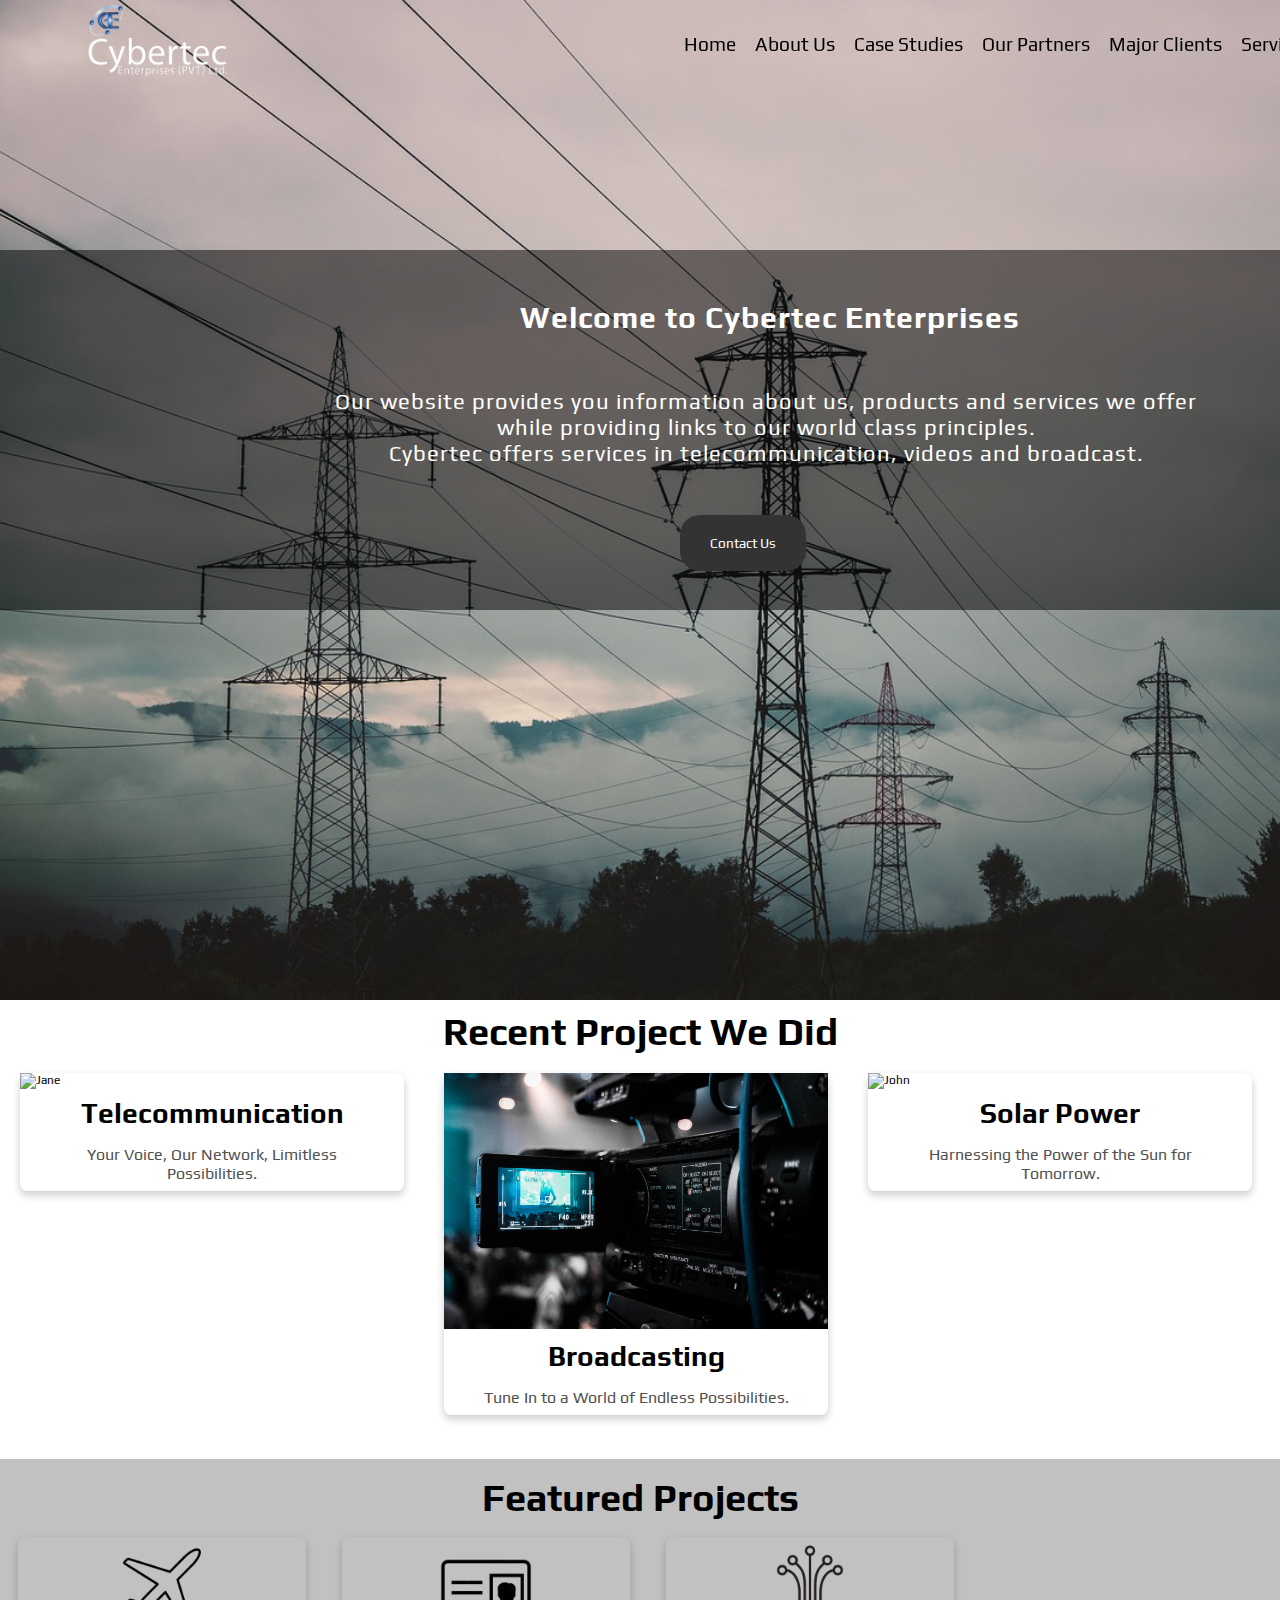
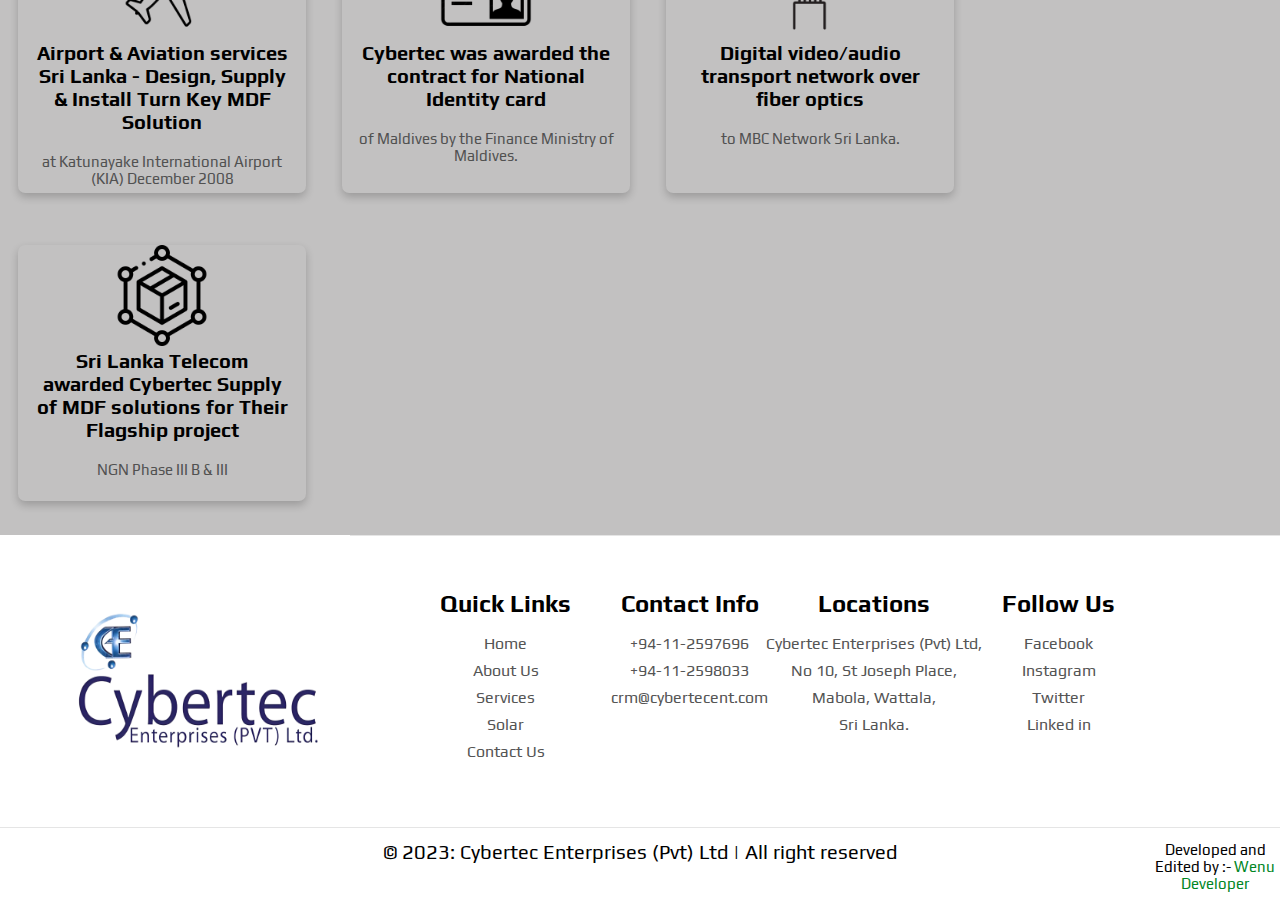
==== index.html @ 7815bd7c "repo add" ====
<!DOCTYPE html>
<html lang="en">
<head>
    <meta charset="UTF-8">
    <meta name="viewport" content="width=device-width, initial-scale=1.0">
    <title>Cybertec Enterprises</title>
    <link rel="stylesheet" href="https://cdnjs.cloudflare.com/ajax/libs/font-awesome/4.7.0/css/font-awesome.min.css">
    <link rel="stylesheet" href="style.css">
    <link href='https://unpkg.com/boxicons@2.1.4/css/boxicons.min.css' rel='stylesheet'>
    <link rel="preconnect" href="https://fonts.googleapis.com">
    <link rel="preconnect" href="https://fonts.gstatic.com" crossorigin>
    <link href="https://fonts.googleapis.com/css2?family=Play&family=Poppins&display=swap" rel="stylesheet">
</head>
<body>
    <section>
        <header id="navbar">
            <div class="logo">
                <img src="logo.png" alt="logo">
                <nav>
                    <ul>
                        <li>
                            <a href="index.html">Home</a> 
                            <a href="about.html">About Us</a>
                            <a href="caseStudies.html">Case Studies</a>
                            <a href="#">Our Partners</a>
                            <a href="majorClients.html">Major Clients</a>
                            <a href="services.html">Services</a>
                            <a href="solar.html">Solar</a>
                            <a href="contactus.html">Contact Us</a>
                        </li>
                    </ul>
                </nav>
            </div>
            <div class="menu-icon">
                <i class='bx bx-menu' id="menu-icon"></i>
            </div>
        </header>
    </section>

    <section>
        <div class="slideshow-container">
            <div class="slideshow-images">
                <img src="img1.jpg" alt="Image 1">
                <img src="img2.jpg" alt="Image 2">
                <img src="img3.jpg" alt="Image 3">
            </div>
            
            <div class="slideshow-text">
                <h1>Welcome to Cybertec Enterprises</h1>
                <p>Our website provides you information about us, products and services we offer
                    <br> while providing links to our world class principles.<br>
                    Cybertec offers services in telecommunication, videos and broadcast.<br></p>
                <a href="contactus.html" class="btn">Contact Us</a>
            </div>
        </div>
    </section>

    <!--------------------- Services --------------------->

    <section><br>
        <div class="content2">
            <div class="row">
                <center><h1>Recent Project We Did</h1></center>
                <div class="column">
                    <div class="card">
                        <img src="images/telcom.jpg" alt="Jane" style="width: 100%" />
                        <div class="container">
                            <h2>Telecommunication</h2>
                            <p class="title">Your Voice, Our Network, Limitless Possibilities.</p>
                        </div>
                    </div>
                </div>

                <div class="column">
                    <div class="card">
                        <img src="images/broadcast.jpg" alt="Mike" style="width: 100%" />
                        <div class="container">
                            <h2>Broadcasting</h2>
                            <p class="title">Tune In to a World of Endless Possibilities.</p>
                        </div>
                    </div>
                </div>

                <div class="column">
                    <div class="card">
                        <img src="images/solar.jpg" alt="John" style="width: 100%" />
                        <div class="container">
                            <h2>Solar Power</h2>
                            <p class="title">Harnessing the Power of the Sun for Tomorrow.</p>
                        </div>
                    </div>
                </div>
            </div>
        </div>
    </section>

    <!--------------------- Projects ---------------------->

    <section>
        <div class="content3">
            <div class="row">
                <center><h1>Featured Projects</h1></center>
                <div class="column2">
                    <div class="card2">
                        <center><img src="images/aviation.png" alt="aviation" style="width: 35%" /></center>
                        <div class="container">
                            <h2>Airport & Aviation services Sri Lanka - Design, Supply & Install Turn Key MDF Solution</h2>
                            <p class="title">at Katunayake International Airport (KIA) December 2008</p>
                        </div>
                    </div>
                </div>

                <div class="column2">
                    <div class="card2">
                        <center><img src="images/id.png" alt="id" style="width: 35%" /></center>
                        <div class="container">
                            <h2>Cybertec was awarded the contract for National Identity card </h2>
                            <p class="title">of Maldives by the Finance Ministry of Maldives.</p>
                        </div>
                    </div>
                </div>

                <div class="column2">
                    <div class="card2">
                        <center><img src="images/fiber.png" alt="fiber" style="width: 35%" /></center>
                        <div class="container">
                            <h2>Digital video/audio transport network over fiber optics </h2>
                            <p class="title">to MBC Network Sri Lanka.</p>
                        </div>
                    </div>
                </div>

                <div class="column2">
                    <div class="card2">
                        <center><img src="images/supply.png" alt="supply" style="width: 35%" /></center>
                        <div class="container">
                            <h2>Sri Lanka Telecom awarded Cybertec Supply of MDF solutions for Their Flagship project </h2>
                            <p class="title">NGN Phase III B & III</p>
                        </div>
                    </div>
                </div>
            </div>
        </div>
    </section>

    <!-------------------------- footer ------------------------------>

    <section>
        <div class="content4">
            <img src="logo1.png" alt="logo"> 
            <div class="box">
                <h3>Quick Links</h3><br>
                <a href="index.html">Home</a>
                <a href="#">About Us</a>
                <a href="services.html">Services</a>
                <a href="solar.html">Solar</a>
                <a href="contactus.html">Contact Us</a>
            </div>
    
            <div class="box">
                <h3>Contact Info</h3><br>
                <a href="#">+94-11-2597696</a>
                <a href="#">+94-11-2598033</a>
                <a href="#">crm@cybertecent.com</a>
            </div>

            <div class="box">
                <h3>Locations</h3><br>
                <a href="#">Cybertec Enterprises (Pvt) Ltd,</a>
                <a href="#">No 10, St Joseph Place,</a>
                <a href="#">Mabola, Wattala,</a>
                <a href="#">Sri Lanka.</a>
            </div>
    
            <div class="box">
                <h3>Follow Us</h3><br>
                <a href="#">Facebook</a>
                <a href="#">Instagram</a>
                <a href="#">Twitter</a>
                <a href="#">Linked in</a>
            </div>
        </div>
        <div class="credit">© 2023: Cybertec Enterprises (Pvt) Ltd | All right reserved 
            <p>Developed and Edited by :- <a href="https://bento.me/kisara">Wenu Developer</a></p>
        </div>
    </section>

    <script>
        document.addEventListener("DOMContentLoaded", function () {
            var navbar = document.getElementById("navbar");
            var sticky = navbar.offsetTop;

            function adjustStickyClass() {
                if (window.pageYOffset > sticky) {
                    navbar.classList.add("sticky");
                    navbar.style.width = "100%"; // Adjust the width as needed
                    navbar.style.height = "150px"; // Adjust the height as needed
                    setNavbarTextColor("#ffffff"); // Set text color to white
                } else {
                    navbar.classList.remove("sticky");
                    navbar.style.width = "auto"; // Reset the width
                    navbar.style.height = "auto"; // Reset the height
                    setNavbarTextColor("#000000"); // Set text color back to the original color
                }
            }

            function setNavbarTextColor(color) {
                var navLinks = navbar.querySelectorAll('a');
                for (var i = 0; i < navLinks.length; i++) {
                    navLinks[i].style.color = color;
                }
            }

            window.onscroll = function () {
                adjustStickyClass();
            };

            // Initial adjustment in case the page loads at a scrolled position
            adjustStickyClass();
        });
    </script>

<script src="script.js"></script>
</body>
</html>
---- style.css ----
* {
    font-family: 'Play', sans-serif;
    padding: 0;
    margin: 0;
    text-decoration: none;
    outline: none;
    border: none;
    text-transform: inherit;
    transition: all 0.2s linear;
    scroll-behavior: smooth;
}

html {
    font-size: 50%;
    overflow-x: hidden;
    scroll-padding-top: 5.5rem;
    scroll-behavior: smooth;
}

header {
    position: fixed;
    top: 0;
    left: 0;
    right: 0;
    padding: 1rem 1rem;
    display: flex;
    align-items: center;
    justify-content: space-between;
    z-index: 1000;
    background-color: transparent;
    transition: background-color 0.3s ease;
}

header.sticky {
    background-color: #000;
    /* background: linear-gradient(to right, #6e6c6c, #000) !important; */
    position: fixed;
    top: -50px;
    width: 100%;
    height: 150px;
}

header.sticky a {
    color: #fff; /* Set text color to white for the sticky state */
}

header .menu-icon {
    font-size: 22px;
    cursor: pointer;
    z-index: 1000;
    display: flex;
    margin-left: 1350px;
    margin-top: 30px;
}

header .menu-icon .bx {
    color: #000000;
    padding: 0px 10px 0px 10px;
    display: none;
}

header .menu-icon .bx:hover {
    color: #ffffff;
}

.logo {
    margin-top: 30px;
    position: fixed;
}

.logo img{
    height: 80px;
    width: 160px;
    margin-left: 70px;
}

nav ul{
    position: relative;
    left: 80%;
}

nav ul li {
    margin-top: -70px;
    display: flex;
    align-items: center;
    justify-content: center;
    padding: 2rem 0.5rem;
    list-style: none;
}

nav ul li a {
    margin-right: 3px;
    text-decoration: none;
    font-size: 2.4rem;
    border-radius: 2.4rem;
    padding: .5rem 1rem;
    color: #000000;
}

nav a.active,
nav a:hover {
    color: #ffffff;
    background-color: transparent;
    /* text-decoration: underline; */
}

section:nth-child(even) {
    background: #c2c1c1;
}

.slideshow-text{
    display: flex;
    flex-direction: row;
}

section .slideshow-text h1{
    margin-left: 340px;
    position: absolute;
    top: 50px;
    letter-spacing: 1px;
    font-size: 30px;
    color: #ffffff;
}

section .slideshow-text p{
    text-align: center;
    padding: 0px 25px;
    margin-left: 130px;
    letter-spacing: 1px;
    position: absolute;
    top: 138px;  
    font-size: 22px;
    color: #ffffff;
}

section .slideshow-text .btn {
    position: absolute;
    font-size: 1.7rem;
    margin-top: 85px;
    margin-left: 500px;
    color: #fff;
    background: rgb(51, 51, 51);
    border-radius: 20px;
    cursor: pointer;
    padding: 20px 30px;
    z-index: 999;
}

.slideshow-text .btn:hover {
    color: #3c3c3c;
    background: #eee;
    letter-spacing: .1rem;
}

/* ------------img slideshow-------------- */

.slideshow-container {
    position: sticky;
    width: 100%;
    max-width: 1500px; /* Adjust the width as needed */
    margin: 0;
    background-size: cover !important;
    background-position: center center !important;
    background-clip: border-box !important;
    background-repeat: no-repeat !important;
}

.slideshow-images {
    display: flex;
    width: 150%;
}

.slideshow-images img {
    width: 120%;
    height: 1000px;
    opacity: 0; /* Initial opacity for images */
    position: absolute;
    transition: opacity 1s; /* Add a smooth transition effect */
}

.slideshow-text {
    position: absolute;
    top: 250px;
    width: 100%;
    padding: 180px; /* Adjust padding as needed */
    color: white; /* Text color */
    background: rgba(0, 0, 0, 0.5); /* Background color with opacity */
    text-align: center; /* Center the text */
}

/* --------------------services----------------- */

.content2 {
    margin-top: 1000px;
    font-size: 1.5rem;
}

*,
*:before,
*:after {
    box-sizing: inherit;
}

.column {
    justify-content: center;
    float: left;
    width: 30%;
    margin-bottom: 16px;
    padding: 20px;
}

.content2 .row h1 {
    font-size: 38px;
}

.content2 .column .container h2 {
    font-size: 28px;
    padding: 1rem 0.5rem;
}

.content2 .column .container p {
    font-size: 16px;
    padding: 1rem 1rem;
}

@media screen and (max-width: 650px) {
    .column {
        width: 100%;
        display: block;
    }
}

.card {
    border-radius: 0.9rem;
    box-shadow: 0 4px 8px 0 rgba(0, 0, 0, 0.2);
}

.container {
    padding: 0 16px;
    text-align: center;
}

.container::after,
.row::after {
    content: "";
    clear: both;
    display: table;
}

.title {
    color: rgb(81, 81, 81);
}

.btn_services {
    border-radius: 1rem;
    border: none;
    outline: 0;
    display: inline-block;
    padding: 10px;
    color: white;
    background-color: #000;
    text-align: center;
    cursor: pointer;
    width: 95%;
}

.btn_services:hover {
    background-color: #555;
}

/* -------------------projects-------------------- */

.content3 {
    padding-top: 2rem;
    margin-top: 1rem;
    font-size: 1.5rem;
}

.content3 .row h1 {
    font-size: 38px;
}

.content3 .row h2 {
    font-size: 20px;
}

.content3 .row p {
    font-size: 15px;
    margin-top: 20px;
}

.column2 {
    justify-content: center;
    float: left;
    width: 22.5%;
    margin-bottom: 16px;
    padding: 18px;
}

@media screen and (max-width: 650px) {
    .column2 {
        width: 100%;
        display: block;
    }
}
.card2 {
    border-radius: 0.9rem;
    height: 32rem;
    box-shadow: 0 4px 8px 0 rgba(0, 0, 0, 0.2);
}

/* ------------------footer-------------------- */

section .content4 {
    border-top: .1rem solid rgba(0,0,0,.1);
    display: grid;
    grid-template-columns: repeat(auto-fit, minmax(20rem, 1fr));
    gap: 1.5rem;
    margin-left: 350px;
    padding: 0px 10px;
}

section .content4 img {
    height: 150px;
    width: 275px;
    margin-top: 70px;
    margin-left: -300px;
}

section .content4 .box {
    margin-left: -250px;
    display: block;
    padding: 50px 70px;
}

section .content4 .box h3 {
    text-align: center;
    justify-content: center;
    padding: .5rem 0;
    font-size: 3rem;
    color: #000;
}

section .content4 .box a {
    text-align: center;
    justify-content: center;
    display: block;
    padding: .5rem 0;
    font-size: 2rem;
    color: #555;
}

section .content4 .box a:hover {
    color: rgb(0, 35, 233);
}

section .credit {
    text-align: center;
    border-top: .1rem solid rgba(0,0,0,.1);
    font-size: 2.5rem;
    color: #000;
    padding-top: 1.5rem;
    padding-bottom: 1.5rem;
    margin-top: 1.5rem;
}

section .credit p {
    font-size: 15px;
    margin-left: 1150px;
    margin-top: -22px;
}

section .credit a {
    color: #008624;
}
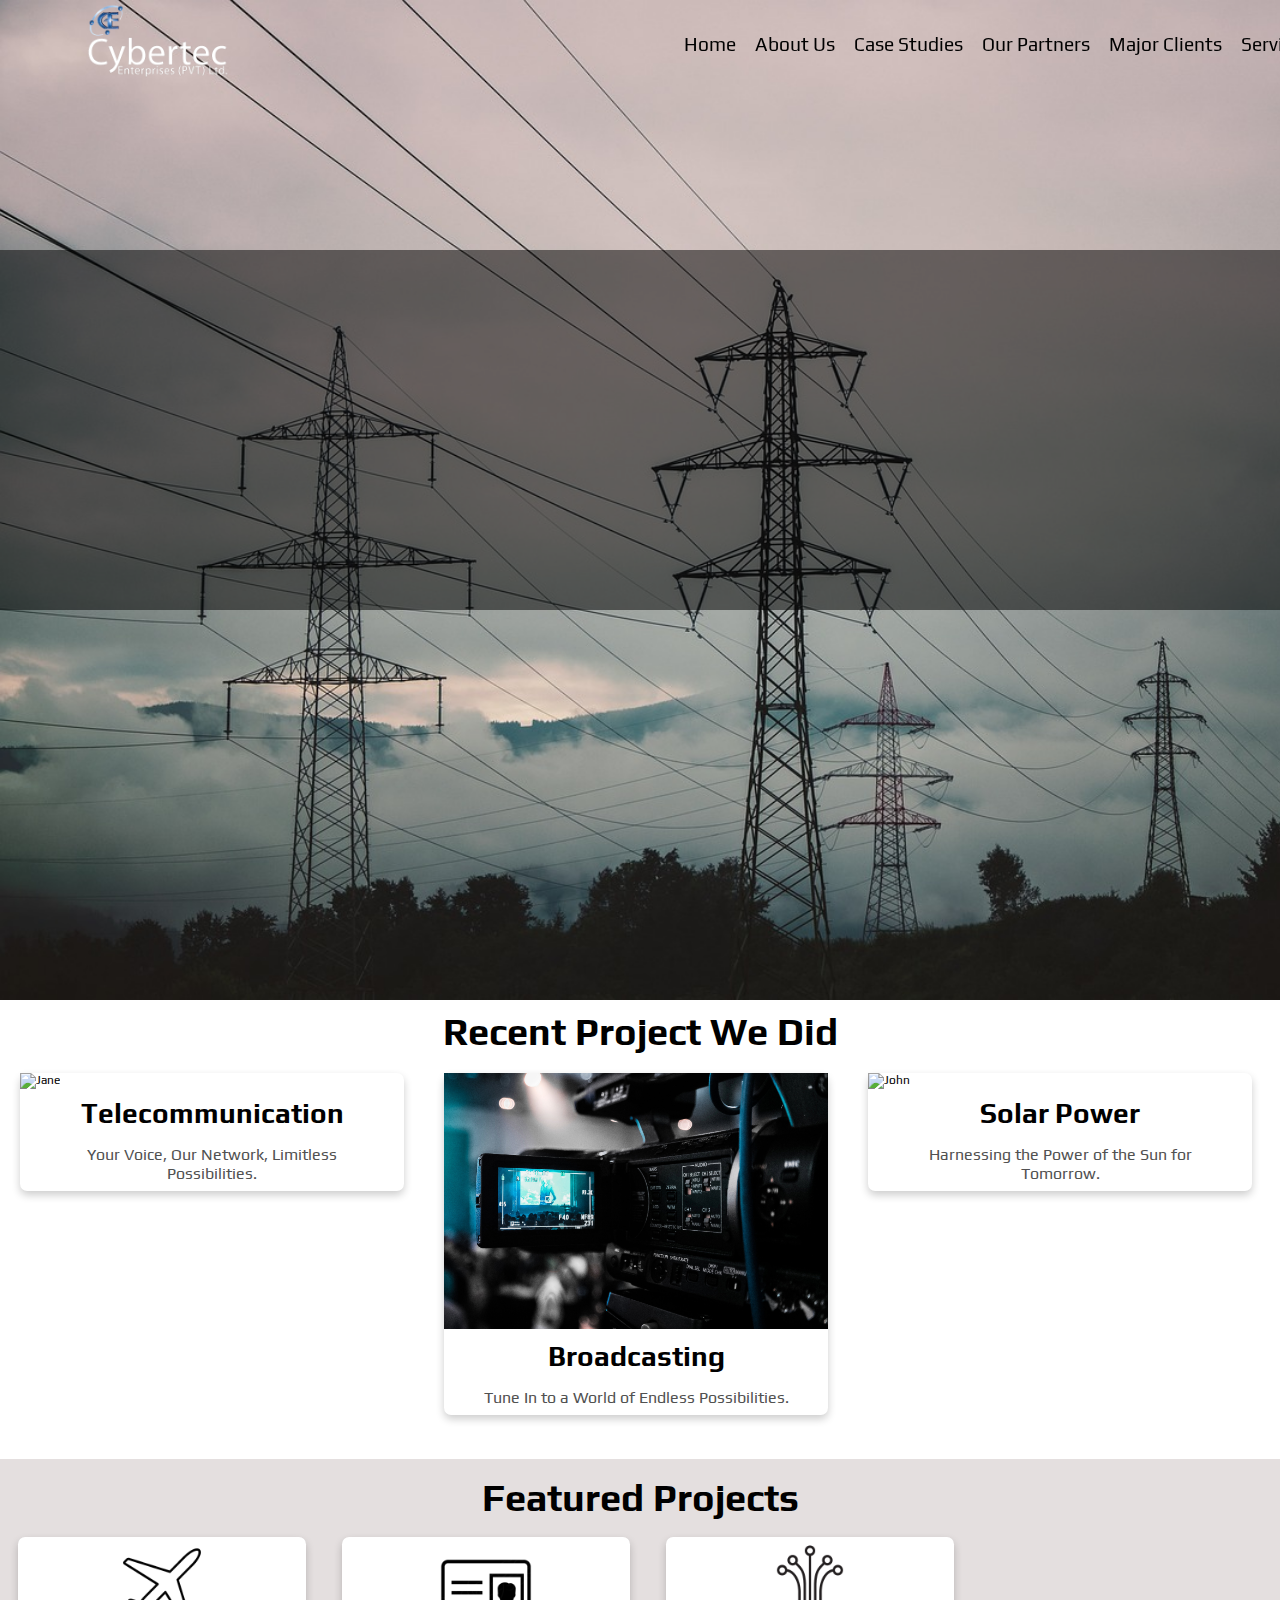
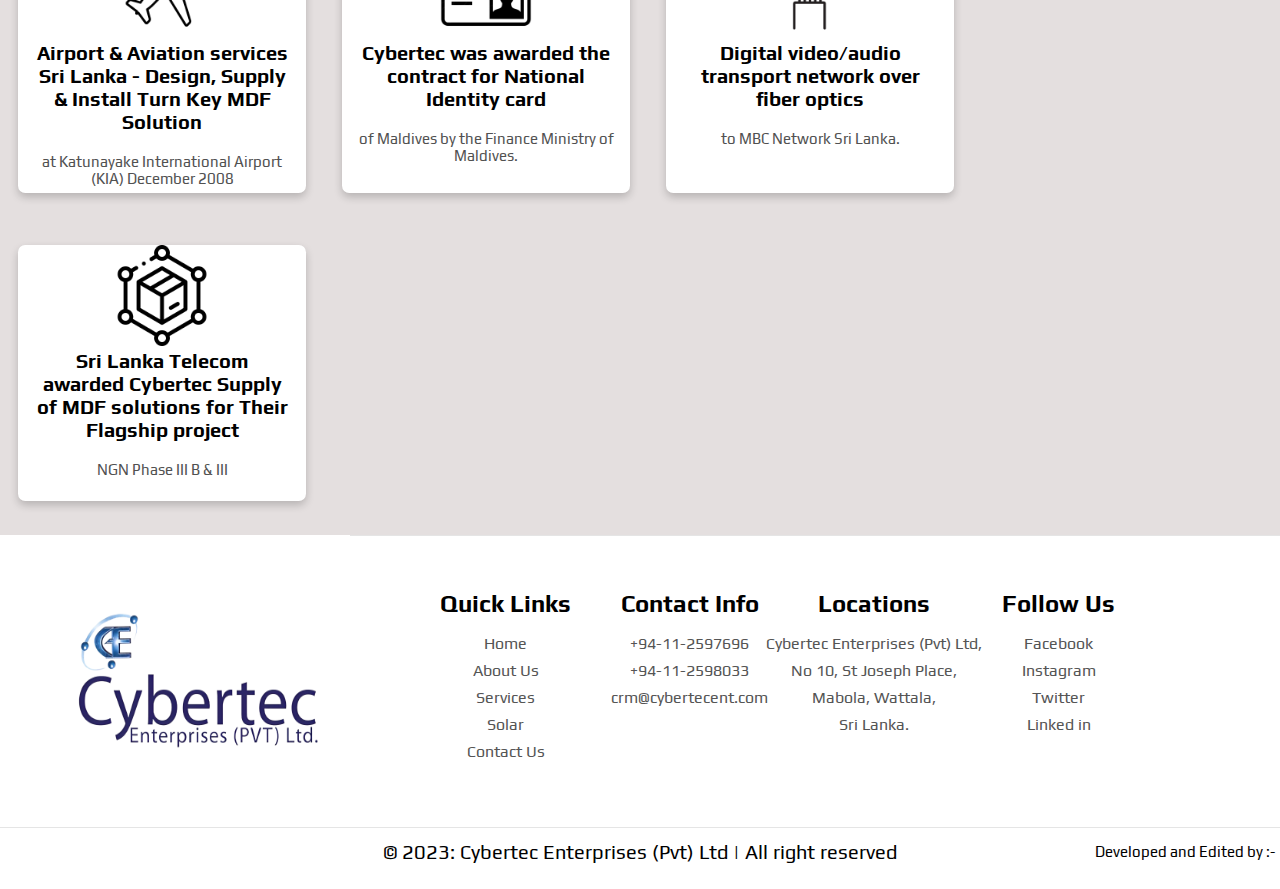
==== commit a635622e: "updated website" ====
--- a/index.html
+++ b/index.html
@@ -1,225 +1,225 @@
-<!DOCTYPE html>
-<html lang="en">
-<head>
-    <meta charset="UTF-8">
-    <meta name="viewport" content="width=device-width, initial-scale=1.0">
-    <title>Cybertec Enterprises</title>
-    <link rel="stylesheet" href="https://cdnjs.cloudflare.com/ajax/libs/font-awesome/4.7.0/css/font-awesome.min.css">
-    <link rel="stylesheet" href="style.css">
-    <link href='https://unpkg.com/boxicons@2.1.4/css/boxicons.min.css' rel='stylesheet'>
-    <link rel="preconnect" href="https://fonts.googleapis.com">
-    <link rel="preconnect" href="https://fonts.gstatic.com" crossorigin>
-    <link href="https://fonts.googleapis.com/css2?family=Play&family=Poppins&display=swap" rel="stylesheet">
-</head>
-<body>
-    <section>
-        <header id="navbar">
-            <div class="logo">
-                <img src="logo.png" alt="logo">
-                <nav>
-                    <ul>
-                        <li>
-                            <a href="index.html">Home</a> 
-                            <a href="about.html">About Us</a>
-                            <a href="caseStudies.html">Case Studies</a>
-                            <a href="#">Our Partners</a>
-                            <a href="majorClients.html">Major Clients</a>
-                            <a href="services.html">Services</a>
-                            <a href="solar.html">Solar</a>
-                            <a href="contactus.html">Contact Us</a>
-                        </li>
-                    </ul>
-                </nav>
-            </div>
-            <div class="menu-icon">
-                <i class='bx bx-menu' id="menu-icon"></i>
-            </div>
-        </header>
-    </section>
-
-    <section>
-        <div class="slideshow-container">
-            <div class="slideshow-images">
-                <img src="img1.jpg" alt="Image 1">
-                <img src="img2.jpg" alt="Image 2">
-                <img src="img3.jpg" alt="Image 3">
-            </div>
-            
-            <div class="slideshow-text">
-                <h1>Welcome to Cybertec Enterprises</h1>
-                <p>Our website provides you information about us, products and services we offer
-                    <br> while providing links to our world class principles.<br>
-                    Cybertec offers services in telecommunication, videos and broadcast.<br></p>
-                <a href="contactus.html" class="btn">Contact Us</a>
-            </div>
-        </div>
-    </section>
-
-    <!--------------------- Services --------------------->
-
-    <section><br>
-        <div class="content2">
-            <div class="row">
-                <center><h1>Recent Project We Did</h1></center>
-                <div class="column">
-                    <div class="card">
-                        <img src="images/telcom.jpg" alt="Jane" style="width: 100%" />
-                        <div class="container">
-                            <h2>Telecommunication</h2>
-                            <p class="title">Your Voice, Our Network, Limitless Possibilities.</p>
-                        </div>
-                    </div>
-                </div>
-
-                <div class="column">
-                    <div class="card">
-                        <img src="images/broadcast.jpg" alt="Mike" style="width: 100%" />
-                        <div class="container">
-                            <h2>Broadcasting</h2>
-                            <p class="title">Tune In to a World of Endless Possibilities.</p>
-                        </div>
-                    </div>
-                </div>
-
-                <div class="column">
-                    <div class="card">
-                        <img src="images/solar.jpg" alt="John" style="width: 100%" />
-                        <div class="container">
-                            <h2>Solar Power</h2>
-                            <p class="title">Harnessing the Power of the Sun for Tomorrow.</p>
-                        </div>
-                    </div>
-                </div>
-            </div>
-        </div>
-    </section>
-
-    <!--------------------- Projects ---------------------->
-
-    <section>
-        <div class="content3">
-            <div class="row">
-                <center><h1>Featured Projects</h1></center>
-                <div class="column2">
-                    <div class="card2">
-                        <center><img src="images/aviation.png" alt="aviation" style="width: 35%" /></center>
-                        <div class="container">
-                            <h2>Airport & Aviation services Sri Lanka - Design, Supply & Install Turn Key MDF Solution</h2>
-                            <p class="title">at Katunayake International Airport (KIA) December 2008</p>
-                        </div>
-                    </div>
-                </div>
-
-                <div class="column2">
-                    <div class="card2">
-                        <center><img src="images/id.png" alt="id" style="width: 35%" /></center>
-                        <div class="container">
-                            <h2>Cybertec was awarded the contract for National Identity card </h2>
-                            <p class="title">of Maldives by the Finance Ministry of Maldives.</p>
-                        </div>
-                    </div>
-                </div>
-
-                <div class="column2">
-                    <div class="card2">
-                        <center><img src="images/fiber.png" alt="fiber" style="width: 35%" /></center>
-                        <div class="container">
-                            <h2>Digital video/audio transport network over fiber optics </h2>
-                            <p class="title">to MBC Network Sri Lanka.</p>
-                        </div>
-                    </div>
-                </div>
-
-                <div class="column2">
-                    <div class="card2">
-                        <center><img src="images/supply.png" alt="supply" style="width: 35%" /></center>
-                        <div class="container">
-                            <h2>Sri Lanka Telecom awarded Cybertec Supply of MDF solutions for Their Flagship project </h2>
-                            <p class="title">NGN Phase III B & III</p>
-                        </div>
-                    </div>
-                </div>
-            </div>
-        </div>
-    </section>
-
-    <!-------------------------- footer ------------------------------>
-
-    <section>
-        <div class="content4">
-            <img src="logo1.png" alt="logo"> 
-            <div class="box">
-                <h3>Quick Links</h3><br>
-                <a href="index.html">Home</a>
-                <a href="#">About Us</a>
-                <a href="services.html">Services</a>
-                <a href="solar.html">Solar</a>
-                <a href="contactus.html">Contact Us</a>
-            </div>
-    
-            <div class="box">
-                <h3>Contact Info</h3><br>
-                <a href="#">+94-11-2597696</a>
-                <a href="#">+94-11-2598033</a>
-                <a href="#">crm@cybertecent.com</a>
-            </div>
-
-            <div class="box">
-                <h3>Locations</h3><br>
-                <a href="#">Cybertec Enterprises (Pvt) Ltd,</a>
-                <a href="#">No 10, St Joseph Place,</a>
-                <a href="#">Mabola, Wattala,</a>
-                <a href="#">Sri Lanka.</a>
-            </div>
-    
-            <div class="box">
-                <h3>Follow Us</h3><br>
-                <a href="#">Facebook</a>
-                <a href="#">Instagram</a>
-                <a href="#">Twitter</a>
-                <a href="#">Linked in</a>
-            </div>
-        </div>
-        <div class="credit">© 2023: Cybertec Enterprises (Pvt) Ltd | All right reserved 
-            <p>Developed and Edited by :- <a href="https://bento.me/kisara">Wenu Developer</a></p>
-        </div>
-    </section>
-
-    <script>
-        document.addEventListener("DOMContentLoaded", function () {
-            var navbar = document.getElementById("navbar");
-            var sticky = navbar.offsetTop;
-
-            function adjustStickyClass() {
-                if (window.pageYOffset > sticky) {
-                    navbar.classList.add("sticky");
-                    navbar.style.width = "100%"; // Adjust the width as needed
-                    navbar.style.height = "150px"; // Adjust the height as needed
-                    setNavbarTextColor("#ffffff"); // Set text color to white
-                } else {
-                    navbar.classList.remove("sticky");
-                    navbar.style.width = "auto"; // Reset the width
-                    navbar.style.height = "auto"; // Reset the height
-                    setNavbarTextColor("#000000"); // Set text color back to the original color
-                }
-            }
-
-            function setNavbarTextColor(color) {
-                var navLinks = navbar.querySelectorAll('a');
-                for (var i = 0; i < navLinks.length; i++) {
-                    navLinks[i].style.color = color;
-                }
-            }
-
-            window.onscroll = function () {
-                adjustStickyClass();
-            };
-
-            // Initial adjustment in case the page loads at a scrolled position
-            adjustStickyClass();
-        });
-    </script>
-
-<script src="script.js"></script>
-</body>
+<!DOCTYPE html>
+<html lang="en">
+<head>
+    <meta charset="UTF-8">
+    <meta name="viewport" content="width=device-width, initial-scale=1.0">
+    <title>Cybertec Enterprises</title>
+    <link rel="stylesheet" href="https://cdnjs.cloudflare.com/ajax/libs/font-awesome/4.7.0/css/font-awesome.min.css">
+    <link rel="stylesheet" href="style.css">
+    <link href='https://unpkg.com/boxicons@2.1.4/css/boxicons.min.css' rel='stylesheet'>
+    <link rel="preconnect" href="https://fonts.googleapis.com">
+    <link rel="preconnect" href="https://fonts.gstatic.com" crossorigin>
+    <link href="https://fonts.googleapis.com/css2?family=Play&family=Poppins&display=swap" rel="stylesheet">
+</head>
+<body>
+    <section>
+        <header id="navbar">
+            <div class="logo">
+                <img src="logo.png" alt="logo">
+                <nav>
+                    <ul>
+                        <li>
+                            <a href="index.html">Home</a> 
+                            <a href="about.html">About Us</a>
+                            <a href="caseStudies.html">Case Studies</a>
+                            <a href="partners.html">Our Partners</a>
+                            <a href="majorClients.html">Major Clients</a>
+                            <a href="services.html">Services</a>
+                            <a href="solar.html">Solar</a>
+                            <a href="contactus.html">Contact Us</a>
+                        </li>
+                    </ul>
+                </nav>
+            </div>
+            <div class="menu-icon">
+                <i class='bx bx-menu' id="menu-icon"></i>
+            </div>
+        </header>
+    </section>
+
+    <section>
+        <div class="slideshow-container">
+            <div class="slideshow-images">
+                <img src="img1.jpg" alt="Image 1">
+                <img src="img2.jpg" alt="Image 2">
+                <img src="img3.jpg" alt="Image 3">
+            </div>
+            
+            <div class="slideshow-text">
+                <h1>Welcome to Cybertec Enterprises</h1>
+                <p>Our website provides you information about us, products and services we offer
+                    <br> while providing links to our world class principles.<br>
+                    Cybertec offers services in telecommunication, videos and broadcast.<br></p>
+                <a href="contactus.html" class="btn">Contact Us</a>
+            </div>
+        </div>
+    </section>
+
+    <!--------------------- Services --------------------->
+
+    <section><br>
+        <div class="content2">
+            <div class="row">
+                <center><h1>Recent Project We Did</h1></center>
+                <div class="column">
+                    <div class="card">
+                        <img src="images/telcom.jpg" alt="Jane" style="width: 100%" />
+                        <div class="container">
+                            <h2>Telecommunication</h2>
+                            <p class="title">Your Voice, Our Network, Limitless Possibilities.</p>
+                        </div>
+                    </div>
+                </div>
+
+                <div class="column">
+                    <div class="card">
+                        <img src="images/broadcast.jpg" alt="Mike" style="width: 100%" />
+                        <div class="container">
+                            <h2>Broadcasting</h2>
+                            <p class="title">Tune In to a World of Endless Possibilities.</p>
+                        </div>
+                    </div>
+                </div>
+
+                <div class="column">
+                    <div class="card">
+                        <img src="images/solar.jpg" alt="John" style="width: 100%" />
+                        <div class="container">
+                            <h2>Solar Power</h2>
+                            <p class="title">Harnessing the Power of the Sun for Tomorrow.</p>
+                        </div>
+                    </div>
+                </div>
+            </div>
+        </div>
+    </section>
+
+    <!--------------------- Projects ---------------------->
+
+    <section>
+        <div class="content3">
+            <div class="row">
+                <center><h1>Featured Projects</h1></center>
+                <div class="column2">
+                    <div class="card2">
+                        <center><img src="images/aviation.png" alt="aviation" style="width: 35%" /></center>
+                        <div class="container">
+                            <h2>Airport & Aviation services Sri Lanka - Design, Supply & Install Turn Key MDF Solution</h2>
+                            <p class="title">at Katunayake International Airport (KIA) December 2008</p>
+                        </div>
+                    </div>
+                </div>
+
+                <div class="column2">
+                    <div class="card2">
+                        <center><img src="images/id.png" alt="id" style="width: 35%" /></center>
+                        <div class="container">
+                            <h2>Cybertec was awarded the contract for National Identity card </h2>
+                            <p class="title">of Maldives by the Finance Ministry of Maldives.</p>
+                        </div>
+                    </div>
+                </div>
+
+                <div class="column2">
+                    <div class="card2">
+                        <center><img src="images/fiber.png" alt="fiber" style="width: 35%" /></center>
+                        <div class="container">
+                            <h2>Digital video/audio transport network over fiber optics </h2>
+                            <p class="title">to MBC Network Sri Lanka.</p>
+                        </div>
+                    </div>
+                </div>
+
+                <div class="column2">
+                    <div class="card2">
+                        <center><img src="images/supply.png" alt="supply" style="width: 35%" /></center>
+                        <div class="container">
+                            <h2>Sri Lanka Telecom awarded Cybertec Supply of MDF solutions for Their Flagship project </h2>
+                            <p class="title">NGN Phase III B & III</p>
+                        </div>
+                    </div>
+                </div>
+            </div>
+        </div>
+    </section>
+
+    <!-------------------------- footer ------------------------------>
+
+    <section>
+        <div class="content4">
+            <img src="logo1.png" alt="logo"> 
+            <div class="box">
+                <h3>Quick Links</h3><br>
+                <a href="index.html">Home</a>
+                <a href="#">About Us</a>
+                <a href="services.html">Services</a>
+                <a href="solar.html">Solar</a>
+                <a href="contactus.html">Contact Us</a>
+            </div>
+    
+            <div class="box">
+                <h3>Contact Info</h3><br>
+                <a href="#">+94-11-2597696</a>
+                <a href="#">+94-11-2598033</a>
+                <a href="#">crm@cybertecent.com</a>
+            </div>
+
+            <div class="box">
+                <h3>Locations</h3><br>
+                <a href="#">Cybertec Enterprises (Pvt) Ltd,</a>
+                <a href="#">No 10, St Joseph Place,</a>
+                <a href="#">Mabola, Wattala,</a>
+                <a href="#">Sri Lanka.</a>
+            </div>
+    
+            <div class="box">
+                <h3>Follow Us</h3><br>
+                <a href="#">Facebook</a>
+                <a href="#">Instagram</a>
+                <a href="#">Twitter</a>
+                <a href="#">Linked in</a>
+            </div>
+        </div>
+        <div class="credit">© 2023: Cybertec Enterprises (Pvt) Ltd | All right reserved
+            <p>Developed and Edited by :- <a href="https://api.whatsapp.com/message/ND63BU4PRWSDD1?autoload=1&app_absent=0"><img src="lingo.png" alt="lingo"></a></p>
+        </div>
+    </section>
+
+    <script>
+        document.addEventListener("DOMContentLoaded", function () {
+            var navbar = document.getElementById("navbar");
+            var sticky = navbar.offsetTop;
+
+            function adjustStickyClass() {
+                if (window.pageYOffset > sticky) {
+                    navbar.classList.add("sticky");
+                    navbar.style.width = "100%"; // Adjust the width as needed
+                    navbar.style.height = "150px"; // Adjust the height as needed
+                    setNavbarTextColor("#ffffff"); // Set text color to white
+                } else {
+                    navbar.classList.remove("sticky");
+                    navbar.style.width = "auto"; // Reset the width
+                    navbar.style.height = "auto"; // Reset the height
+                    setNavbarTextColor("#000000"); // Set text color back to the original color
+                }
+            }
+
+            function setNavbarTextColor(color) {
+                var navLinks = navbar.querySelectorAll('a');
+                for (var i = 0; i < navLinks.length; i++) {
+                    navLinks[i].style.color = color;
+                }
+            }
+
+            window.onscroll = function () {
+                adjustStickyClass();
+            };
+
+            // Initial adjustment in case the page loads at a scrolled position
+            adjustStickyClass();
+        });
+    </script>
+
+<script src="script.js"></script>
+</body>
 </html>--- a/style.css
+++ b/style.css
@@ -1,375 +1,409 @@
-* {
-    font-family: 'Play', sans-serif;
-    padding: 0;
-    margin: 0;
-    text-decoration: none;
-    outline: none;
-    border: none;
-    text-transform: inherit;
-    transition: all 0.2s linear;
-    scroll-behavior: smooth;
-}
-
-html {
-    font-size: 50%;
-    overflow-x: hidden;
-    scroll-padding-top: 5.5rem;
-    scroll-behavior: smooth;
-}
-
-header {
-    position: fixed;
-    top: 0;
-    left: 0;
-    right: 0;
-    padding: 1rem 1rem;
-    display: flex;
-    align-items: center;
-    justify-content: space-between;
-    z-index: 1000;
-    background-color: transparent;
-    transition: background-color 0.3s ease;
-}
-
-header.sticky {
-    background-color: #000;
-    /* background: linear-gradient(to right, #6e6c6c, #000) !important; */
-    position: fixed;
-    top: -50px;
-    width: 100%;
-    height: 150px;
-}
-
-header.sticky a {
-    color: #fff; /* Set text color to white for the sticky state */
-}
-
-header .menu-icon {
-    font-size: 22px;
-    cursor: pointer;
-    z-index: 1000;
-    display: flex;
-    margin-left: 1350px;
-    margin-top: 30px;
-}
-
-header .menu-icon .bx {
-    color: #000000;
-    padding: 0px 10px 0px 10px;
-    display: none;
-}
-
-header .menu-icon .bx:hover {
-    color: #ffffff;
-}
-
-.logo {
-    margin-top: 30px;
-    position: fixed;
-}
-
-.logo img{
-    height: 80px;
-    width: 160px;
-    margin-left: 70px;
-}
-
-nav ul{
-    position: relative;
-    left: 80%;
-}
-
-nav ul li {
-    margin-top: -70px;
-    display: flex;
-    align-items: center;
-    justify-content: center;
-    padding: 2rem 0.5rem;
-    list-style: none;
-}
-
-nav ul li a {
-    margin-right: 3px;
-    text-decoration: none;
-    font-size: 2.4rem;
-    border-radius: 2.4rem;
-    padding: .5rem 1rem;
-    color: #000000;
-}
-
-nav a.active,
-nav a:hover {
-    color: #ffffff;
-    background-color: transparent;
-    /* text-decoration: underline; */
-}
-
-section:nth-child(even) {
-    background: #c2c1c1;
-}
-
-.slideshow-text{
-    display: flex;
-    flex-direction: row;
-}
-
-section .slideshow-text h1{
-    margin-left: 340px;
-    position: absolute;
-    top: 50px;
-    letter-spacing: 1px;
-    font-size: 30px;
-    color: #ffffff;
-}
-
-section .slideshow-text p{
-    text-align: center;
-    padding: 0px 25px;
-    margin-left: 130px;
-    letter-spacing: 1px;
-    position: absolute;
-    top: 138px;  
-    font-size: 22px;
-    color: #ffffff;
-}
-
-section .slideshow-text .btn {
-    position: absolute;
-    font-size: 1.7rem;
-    margin-top: 85px;
-    margin-left: 500px;
-    color: #fff;
-    background: rgb(51, 51, 51);
-    border-radius: 20px;
-    cursor: pointer;
-    padding: 20px 30px;
-    z-index: 999;
-}
-
-.slideshow-text .btn:hover {
-    color: #3c3c3c;
-    background: #eee;
-    letter-spacing: .1rem;
-}
-
-/* ------------img slideshow-------------- */
-
-.slideshow-container {
-    position: sticky;
-    width: 100%;
-    max-width: 1500px; /* Adjust the width as needed */
-    margin: 0;
-    background-size: cover !important;
-    background-position: center center !important;
-    background-clip: border-box !important;
-    background-repeat: no-repeat !important;
-}
-
-.slideshow-images {
-    display: flex;
-    width: 150%;
-}
-
-.slideshow-images img {
-    width: 120%;
-    height: 1000px;
-    opacity: 0; /* Initial opacity for images */
-    position: absolute;
-    transition: opacity 1s; /* Add a smooth transition effect */
-}
-
-.slideshow-text {
-    position: absolute;
-    top: 250px;
-    width: 100%;
-    padding: 180px; /* Adjust padding as needed */
-    color: white; /* Text color */
-    background: rgba(0, 0, 0, 0.5); /* Background color with opacity */
-    text-align: center; /* Center the text */
-}
-
-/* --------------------services----------------- */
-
-.content2 {
-    margin-top: 1000px;
-    font-size: 1.5rem;
-}
-
-*,
-*:before,
-*:after {
-    box-sizing: inherit;
-}
-
-.column {
-    justify-content: center;
-    float: left;
-    width: 30%;
-    margin-bottom: 16px;
-    padding: 20px;
-}
-
-.content2 .row h1 {
-    font-size: 38px;
-}
-
-.content2 .column .container h2 {
-    font-size: 28px;
-    padding: 1rem 0.5rem;
-}
-
-.content2 .column .container p {
-    font-size: 16px;
-    padding: 1rem 1rem;
-}
-
-@media screen and (max-width: 650px) {
-    .column {
-        width: 100%;
-        display: block;
-    }
-}
-
-.card {
-    border-radius: 0.9rem;
-    box-shadow: 0 4px 8px 0 rgba(0, 0, 0, 0.2);
-}
-
-.container {
-    padding: 0 16px;
-    text-align: center;
-}
-
-.container::after,
-.row::after {
-    content: "";
-    clear: both;
-    display: table;
-}
-
-.title {
-    color: rgb(81, 81, 81);
-}
-
-.btn_services {
-    border-radius: 1rem;
-    border: none;
-    outline: 0;
-    display: inline-block;
-    padding: 10px;
-    color: white;
-    background-color: #000;
-    text-align: center;
-    cursor: pointer;
-    width: 95%;
-}
-
-.btn_services:hover {
-    background-color: #555;
-}
-
-/* -------------------projects-------------------- */
-
-.content3 {
-    padding-top: 2rem;
-    margin-top: 1rem;
-    font-size: 1.5rem;
-}
-
-.content3 .row h1 {
-    font-size: 38px;
-}
-
-.content3 .row h2 {
-    font-size: 20px;
-}
-
-.content3 .row p {
-    font-size: 15px;
-    margin-top: 20px;
-}
-
-.column2 {
-    justify-content: center;
-    float: left;
-    width: 22.5%;
-    margin-bottom: 16px;
-    padding: 18px;
-}
-
-@media screen and (max-width: 650px) {
-    .column2 {
-        width: 100%;
-        display: block;
-    }
-}
-.card2 {
-    border-radius: 0.9rem;
-    height: 32rem;
-    box-shadow: 0 4px 8px 0 rgba(0, 0, 0, 0.2);
-}
-
-/* ------------------footer-------------------- */
-
-section .content4 {
-    border-top: .1rem solid rgba(0,0,0,.1);
-    display: grid;
-    grid-template-columns: repeat(auto-fit, minmax(20rem, 1fr));
-    gap: 1.5rem;
-    margin-left: 350px;
-    padding: 0px 10px;
-}
-
-section .content4 img {
-    height: 150px;
-    width: 275px;
-    margin-top: 70px;
-    margin-left: -300px;
-}
-
-section .content4 .box {
-    margin-left: -250px;
-    display: block;
-    padding: 50px 70px;
-}
-
-section .content4 .box h3 {
-    text-align: center;
-    justify-content: center;
-    padding: .5rem 0;
-    font-size: 3rem;
-    color: #000;
-}
-
-section .content4 .box a {
-    text-align: center;
-    justify-content: center;
-    display: block;
-    padding: .5rem 0;
-    font-size: 2rem;
-    color: #555;
-}
-
-section .content4 .box a:hover {
-    color: rgb(0, 35, 233);
-}
-
-section .credit {
-    text-align: center;
-    border-top: .1rem solid rgba(0,0,0,.1);
-    font-size: 2.5rem;
-    color: #000;
-    padding-top: 1.5rem;
-    padding-bottom: 1.5rem;
-    margin-top: 1.5rem;
-}
-
-section .credit p {
-    font-size: 15px;
-    margin-left: 1150px;
-    margin-top: -22px;
-}
-
-section .credit a {
-    color: #008624;
+* {
+    font-family: 'Play', sans-serif;
+    padding: 0;
+    margin: 0;
+    text-decoration: none;
+    outline: none;
+    border: none;
+    text-transform: inherit;
+    transition: all 0.2s linear;
+    scroll-behavior: smooth;
+}
+
+html {
+    font-size: 50%;
+    overflow-x: hidden;
+    scroll-padding-top: 5.5rem;
+    scroll-behavior: smooth;
+}
+
+header {
+    position: fixed;
+    top: 0;
+    left: 0;
+    right: 0;
+    padding: 1rem 1rem;
+    display: flex;
+    align-items: center;
+    justify-content: space-between;
+    z-index: 1000;
+    background-color: transparent;
+    transition: background-color 0.3s ease;
+}
+
+header.sticky {
+    background-color: #000;
+    position: fixed;
+    top: -50px;
+    width: 100%;
+    height: 150px;
+}
+
+header.sticky a {
+    color: #fff;
+    /* Set text color to white for the sticky state */
+}
+
+header .menu-icon {
+    font-size: 22px;
+    cursor: pointer;
+    z-index: 1000;
+    display: flex;
+    margin-left: 1350px;
+    margin-top: 30px;
+}
+
+header .menu-icon .bx {
+    color: #000000;
+    padding: 0px 10px 0px 10px;
+    display: none;
+}
+
+header .menu-icon .bx:hover {
+    color: #ffffff;
+}
+
+.logo {
+    margin-top: 30px;
+    position: fixed;
+}
+
+.logo img {
+    height: 80px;
+    width: 160px;
+    margin-left: 70px;
+}
+
+nav ul {
+    position: relative;
+    left: 80%;
+}
+
+nav ul li {
+    margin-top: -70px;
+    display: flex;
+    align-items: center;
+    justify-content: center;
+    padding: 2rem 0.5rem;
+    list-style: none;
+}
+
+nav ul li a {
+    margin-right: 3px;
+    text-decoration: none;
+    font-size: 2.4rem;
+    border-radius: 2.4rem;
+    padding: .5rem 1rem;
+    color: #000000;
+}
+
+nav a.active,
+nav a:hover {
+    color: #ffffff;
+    background-color: transparent;
+}
+
+section:nth-child(even) {
+    background: #e4dfdf;
+}
+
+.slideshow-text {
+    display: flex;
+    flex-direction: row;
+}
+
+section .slideshow-text h1 {
+    margin-left: 340px;
+    position: absolute;
+    top: 50px;
+    letter-spacing: 1px;
+    font-size: 30px;
+    color: #ffffff;
+    opacity: 0;
+    animation: right 1s ease forwards;
+}
+
+section .slideshow-text p {
+    text-align: center;
+    padding: 0px 25px;
+    margin-left: 130px;
+    letter-spacing: 1px;
+    position: absolute;
+    top: 138px;
+    font-size: 22px;
+    color: #ffffff;
+    opacity: 0;
+    animation: right 1s ease forwards;
+}
+
+section .slideshow-text .btn {
+    position: absolute;
+    font-size: 1.7rem;
+    margin-top: 85px;
+    margin-left: 500px;
+    color: #fff;
+    background: rgb(51, 51, 51);
+    border-radius: 20px;
+    cursor: pointer;
+    padding: 20px 30px;
+    z-index: 999;
+    opacity: 0;
+    animation: right 1s ease forwards;
+}
+
+.slideshow-text .btn:hover {
+    color: #3c3c3c;
+    background: #eee;
+    letter-spacing: .1rem;
+}
+
+/* ------------img slideshow-------------- */
+
+.slideshow-container {
+    position: sticky;
+    width: 100%;
+    max-width: 1500px;
+    /* Adjust the width as needed */
+    margin: 0;
+    background-size: cover !important;
+    background-position: center center !important;
+    background-clip: border-box !important;
+    background-repeat: no-repeat !important;
+}
+
+.slideshow-images {
+    display: flex;
+    width: 150%;
+}
+
+.slideshow-images img {
+    width: 120%;
+    height: 1000px;
+    opacity: 0;
+    /* Initial opacity for images */
+    position: absolute;
+    transition: opacity 1s;
+    /* Add a smooth transition effect */
+}
+
+.slideshow-text {
+    position: absolute;
+    top: 250px;
+    width: 100%;
+    padding: 180px;
+    /* Adjust padding as needed */
+    color: white;
+    /* Text color */
+    background: rgba(0, 0, 0, 0.5);
+    /* Background color with opacity */
+    text-align: center;
+    /* Center the text */
+}
+
+/* --------------------services----------------- */
+
+.content2 {
+    margin-top: 1000px;
+    font-size: 1.5rem;
+}
+
+*,
+*:before,
+*:after {
+    box-sizing: inherit;
+}
+
+.column {
+    justify-content: center;
+    float: left;
+    width: 30%;
+    margin-bottom: 16px;
+    padding: 20px;
+}
+
+.content2 .row h1 {
+    font-size: 38px;
+}
+
+.content2 .column .container h2 {
+    font-size: 28px;
+    padding: 1rem 0.5rem;
+}
+
+.content2 .column .container p {
+    font-size: 16px;
+    padding: 1rem 1rem;
+}
+
+@media screen and (max-width: 650px) {
+    .column {
+        width: 100%;
+        display: block;
+    }
+}
+
+.card {
+    border-radius: 0.9rem;
+    box-shadow: 0 4px 8px 0 rgba(0, 0, 0, 0.2);
+}
+
+.container {
+    padding: 0 16px;
+    text-align: center;
+}
+
+.container::after,
+.row::after {
+    content: "";
+    clear: both;
+    display: table;
+}
+
+.title {
+    color: rgb(81, 81, 81);
+}
+
+.btn_services {
+    border-radius: 1rem;
+    border: none;
+    outline: 0;
+    display: inline-block;
+    padding: 10px;
+    color: white;
+    background-color: #000;
+    text-align: center;
+    cursor: pointer;
+    width: 95%;
+}
+
+.btn_services:hover {
+    background-color: #555;
+}
+
+/* -------------------projects-------------------- */
+
+.content3 {
+    padding-top: 2rem;
+    margin-top: 1rem;
+    font-size: 1.5rem;
+}
+
+.content3 .row h1 {
+    font-size: 38px;
+}
+
+.content3 .row h2 {
+    font-size: 20px;
+}
+
+.content3 .row p {
+    font-size: 15px;
+    margin-top: 20px;
+}
+
+.column2 {
+    justify-content: center;
+    float: left;
+    width: 22.5%;
+    margin-bottom: 16px;
+    padding: 18px;
+}
+
+@media screen and (max-width: 650px) {
+    .column2 {
+        width: 100%;
+        display: block;
+    }
+}
+
+.card2 {
+    border-radius: 0.9rem;
+    height: 32rem;
+    box-shadow: 0 4px 8px 0 rgba(0, 0, 0, 0.2);
+    background-color: white;
+}
+
+/* ------------------footer-------------------- */
+
+section .content4 {
+    border-top: .1rem solid rgba(0, 0, 0, .1);
+    display: grid;
+    grid-template-columns: repeat(auto-fit, minmax(20rem, 1fr));
+    gap: 1.5rem;
+    margin-left: 350px;
+    padding: 0px 10px;
+}
+
+section .content4 img {
+    height: 150px;
+    width: 275px;
+    margin-top: 70px;
+    margin-left: -300px;
+}
+
+section .content4 .box {
+    margin-left: -250px;
+    display: block;
+    padding: 50px 70px;
+}
+
+section .content4 .box h3 {
+    text-align: center;
+    justify-content: center;
+    padding: .5rem 0;
+    font-size: 3rem;
+    color: #000;
+}
+
+section .content4 .box a {
+    text-align: center;
+    justify-content: center;
+    display: block;
+    padding: .5rem 0;
+    font-size: 2rem;
+    color: #555;
+}
+
+section .content4 .box a:hover {
+    color: rgb(0, 35, 233);
+}
+
+section .credit {
+    text-align: center;
+    border-top: .1rem solid rgba(0, 0, 0, .1);
+    font-size: 2.5rem;
+    color: #000;
+    padding-top: 1.5rem;
+    padding-bottom: 1.5rem;
+    margin-top: 1.5rem;
+}
+
+section .credit img {
+    margin-left: 300px;
+    margin-top: -100px;
+    width: 100px;
+}
+
+section .credit p {
+    font-size: 15px;
+    margin-left: 1090px;
+    margin-top: -20px;
+}
+
+section .credit a {
+    color: #008624;
+}
+
+/* ---------------animation---------------- */
+
+@keyframes right {
+    0% {
+        transform: translateX(-100px);
+        opacity: 0;
+    }
+
+    100% {
+        transform: translateX(0px);
+        opacity: 1;
+    }
 }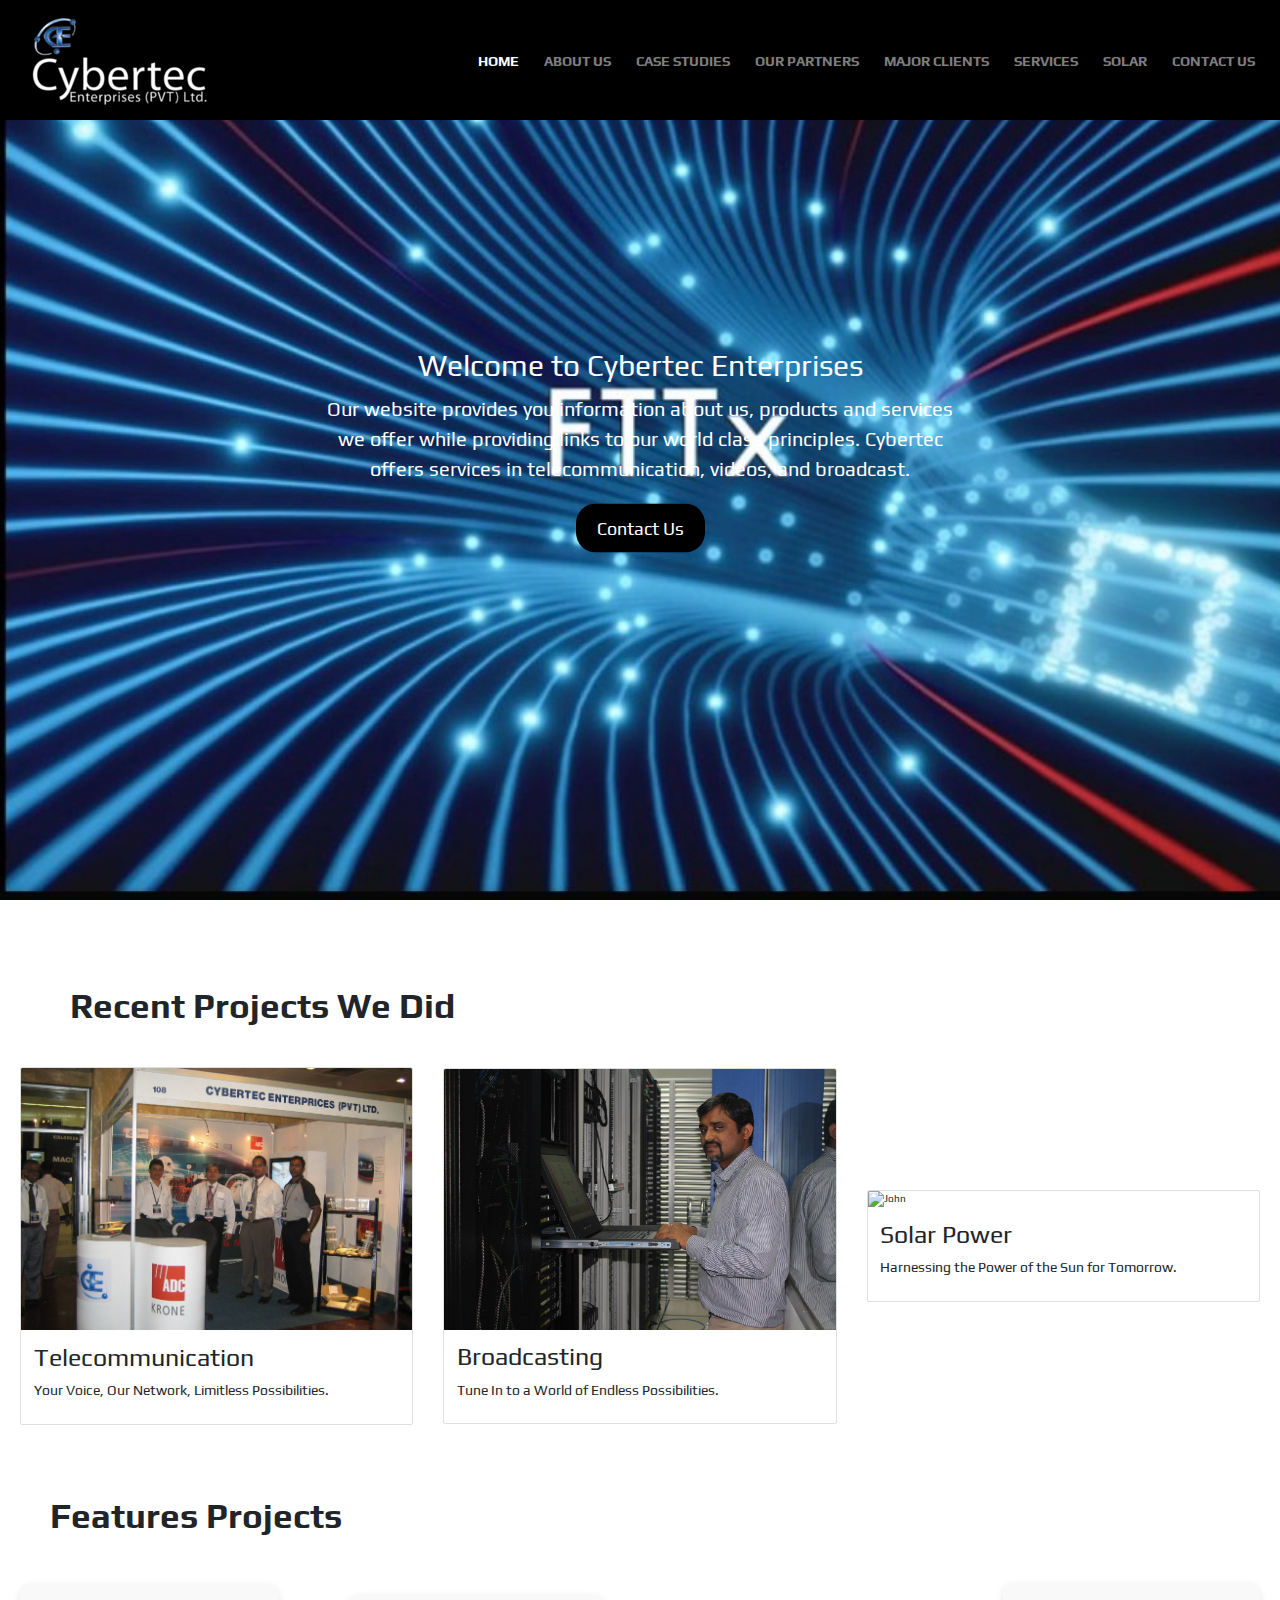
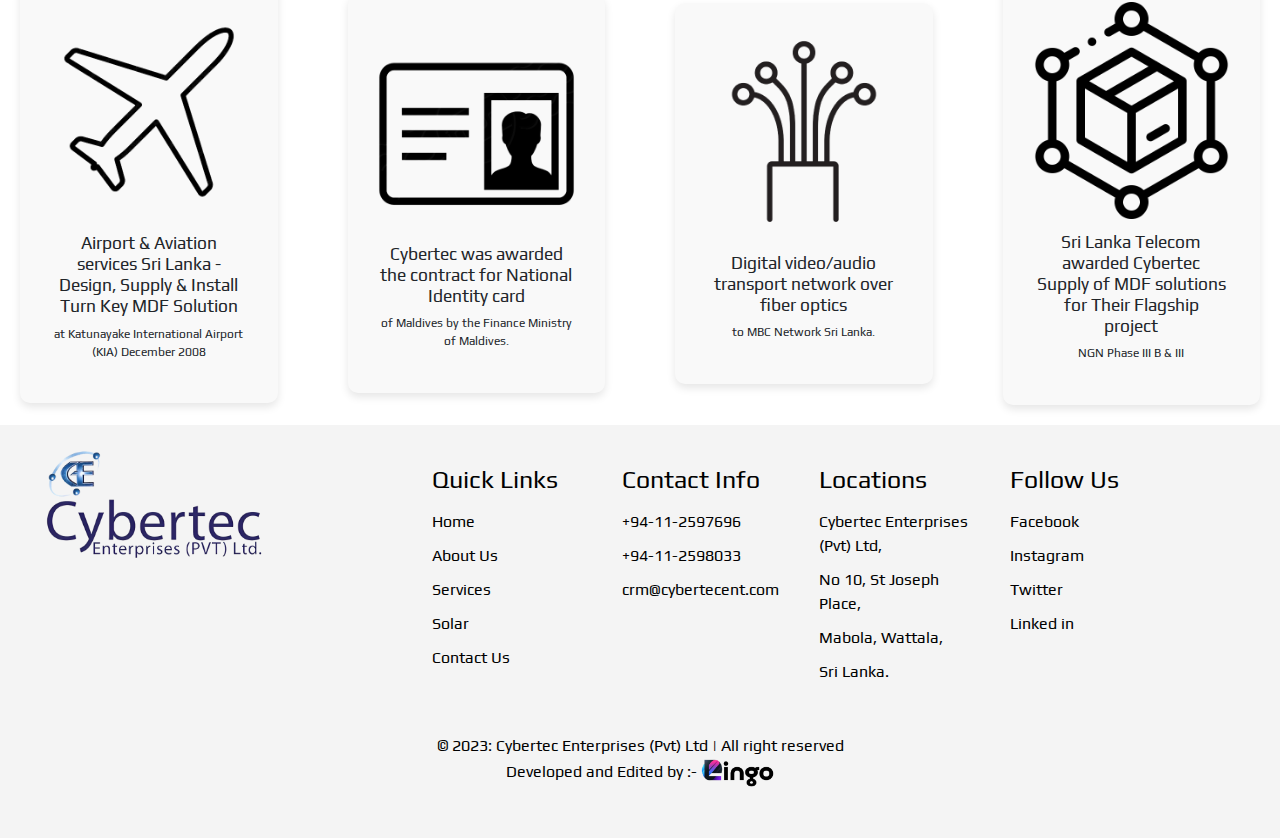
==== commit b1bc01f6: "Final Website" ====
--- a/index.html
+++ b/index.html
@@ -1,225 +1,229 @@
 <!DOCTYPE html>
 <html lang="en">
-<head>
-    <meta charset="UTF-8">
-    <meta name="viewport" content="width=device-width, initial-scale=1.0">
-    <title>Cybertec Enterprises</title>
-    <link rel="stylesheet" href="https://cdnjs.cloudflare.com/ajax/libs/font-awesome/4.7.0/css/font-awesome.min.css">
-    <link rel="stylesheet" href="style.css">
-    <link href='https://unpkg.com/boxicons@2.1.4/css/boxicons.min.css' rel='stylesheet'>
-    <link rel="preconnect" href="https://fonts.googleapis.com">
-    <link rel="preconnect" href="https://fonts.gstatic.com" crossorigin>
-    <link href="https://fonts.googleapis.com/css2?family=Play&family=Poppins&display=swap" rel="stylesheet">
-</head>
-<body>
-    <section>
-        <header id="navbar">
-            <div class="logo">
-                <img src="logo.png" alt="logo">
-                <nav>
-                    <ul>
-                        <li>
-                            <a href="index.html">Home</a> 
-                            <a href="about.html">About Us</a>
-                            <a href="caseStudies.html">Case Studies</a>
-                            <a href="partners.html">Our Partners</a>
-                            <a href="majorClients.html">Major Clients</a>
+    <head>
+        <meta charset="UTF-8">
+        <meta name="viewport" content="width=device-width, initial-scale=1.0">
+        <title>Cybertec Enterprises</title>
+        <link rel="stylesheet" href="https://cdnjs.cloudflare.com/ajax/libs/font-awesome/4.7.0/css/font-awesome.min.css">
+        <link rel="stylesheet" href="style.css">
+        <link href='https://unpkg.com/boxicons@2.1.4/css/boxicons.min.css' rel='stylesheet'>
+        <link rel="preconnect" href="https://fonts.googleapis.com">
+        <link rel="preconnect" href="https://fonts.gstatic.com" crossorigin>
+        <link href="https://fonts.googleapis.com/css2?family=Play&family=Poppins&display=swap" rel="stylesheet">
+        <!-- Bootstrap CSS -->
+        <link rel="stylesheet" href="https://maxcdn.bootstrapcdn.com/bootstrap/4.5.2/css/bootstrap.min.css">
+    </head>
+
+    <body>
+        <section>
+            <header id="navbar">
+                <nav class="navbar navbar-expand-lg navbar-dark bg-transparent">
+                    <a class="navbar-brand" href="#">
+                        <img src="logo2.png" alt="logo" class="logo">
+                    </a>
+                    <button class="navbar-toggler" type="button" data-toggle="collapse" data-target="#navbarSupportedContent" aria-controls="navbarSupportedContent" aria-expanded="false" aria-label="Toggle navigation">
+                        <span class="navbar-toggler-icon"></span>
+                    </button>
+
+                    <div class="collapse navbar-collapse" id="navbarSupportedContent">
+                        <ul class="navbar-nav ml-auto">
+                            <li class="nav-item active">
+                                <a class="nav-link" href="index.html">Home</a>
+                            </li>
+                            <li class="nav-item">
+                                <a class="nav-link" href="about.html">About Us</a>
+                            </li>
+                            <li class="nav-item">
+                                <a class="nav-link" href="caseStudies.html">Case Studies</a>
+                            </li>
+                            <li class="nav-item">
+                                <a class="nav-link" href="partners.html">Our Partners</a>
+                            </li>
+                            <li class="nav-item">
+                                <a class="nav-link" href="majorClients.html">Major Clients</a>
+                            </li>
+                            <li class="nav-item">
+                                <a class="nav-link" href="services.html">Services</a>
+                            </li>
+                            <li class="nav-item">
+                                <a class="nav-link" href="solar.html">Solar</a>
+                            </li>
+                            <li class="nav-item">
+                                <a class="nav-link" href="contactus.html">Contact Us</a>
+                            </li>
+                        </ul>
+                    </div>
+                </nav>
+            </header>
+        </section>
+
+        <section>
+            <div class="slideshow-container">
+                <div class="slideshow-images">
+                    <img src="img1.jpg" alt="Image 1">
+                    <img src="img2.jpg" alt="Image 2">
+                    <img src="img3.jpg" alt="Image 3">
+                </div>
+                
+                <div class="slideshow-text">
+                    <h1>Welcome to Cybertec Enterprises</h1>
+                    <p>Our website provides you information about us, products and services we offer while providing links to our world class principles. Cybertec offers services in telecommunication, videos, and broadcast.</p>
+                    <a href="contactus.html" class="btn">Contact Us</a>
+                </div>
+            </div>
+        </section>
+
+        <!--------------------- Services --------------------->
+
+        <section><br>
+            <div class="content2">
+                <h1 class="title">Recent Projects We Did</h1><br>
+                <div class="row">
+                    <div class="col-md-4">
+                        <div class="card">
+                            <img src="tele.jpg" alt="Jane" class="card-img-top">
+                            <div class="card-body">
+                                <h1 class="card-title">Telecommunication</h1>
+                                <p class="card-text">Your Voice, Our Network, Limitless Possibilities.</p>
+                            </div>
+                        </div>
+                    </div>
+
+                    <div class="col-md-4">
+                        <div class="card">
+                            <img src="engineer.jpg" alt="Mike" class="card-img-top">
+                            <div class="card-body">
+                                <h1 class="card-title">Broadcasting</h1>
+                                <p class="card-text">Tune In to a World of Endless Possibilities.</p>
+                            </div>
+                        </div>
+                    </div>
+
+                    <div class="col-md-4">
+                        <div class="card">
+                            <img src="images/solar.jpg" alt="John" class="card-img-top">
+                            <div class="card-body">
+                                <h1 class="card-title">Solar Power</h1>
+                                <p class="card-text">Harnessing the Power of the Sun for Tomorrow.</p>
+                            </div>
+                        </div>
+                    </div>
+                </div>
+            </div>
+        </section>
+
+        <!--------------------- Projects ---------------------->
+
+        <section>
+            <div class="content3">
+                <h1 class="title1">Features Projects</h1>
+                <div class="row">
+                    <div class="col-md-3">
+                        <div class="card2">
+                            <img src="images/aviation.png" alt="aviation" class="card-img-top">
+                            <div class="card-body">
+                                <h3 class="card-title">Airport & Aviation services Sri Lanka - Design, Supply & Install Turn Key MDF Solution</h3>
+                                <p class="card-text">at Katunayake International Airport (KIA) December 2008</p>
+                            </div>
+                        </div>
+                    </div>
+
+                    <div class="col-md-3">
+                        <div class="card2">
+                            <img src="images/id.png" alt="id" class="card-img-top">
+                            <div class="card-body">
+                                <h3 class="card-title">Cybertec was awarded the contract for National Identity card</h3>
+                                <p class="card-text">of Maldives by the Finance Ministry of Maldives.</p>
+                            </div>
+                        </div>
+                    </div>
+
+                    <div class="col-md-3">
+                        <div class="card2">
+                            <img src="images/fiber.png" alt="fiber" class="card-img-top">
+                            <div class="card-body">
+                                <h3 class="card-title">Digital video/audio transport network over fiber optics</h3>
+                                <p class="card-text">to MBC Network Sri Lanka.</p>
+                            </div>
+                        </div>
+                    </div>
+
+                    <div class="col-md-3">
+                        <div class="card2">
+                            <img src="images/supply.png" alt="supply" class="card-img-top">
+                            <div class="card-body">
+                                <h3 class="card-title">Sri Lanka Telecom awarded Cybertec Supply of MDF solutions for Their Flagship project</h3>
+                                <p class="card-text">NGN Phase III B & III</p>
+                            </div>
+                        </div>
+                    </div>
+                </div>
+            </div>
+        </section>
+
+        <!-------------------------- footer ------------------------------>
+
+        <section>
+            <footer>
+                <div class="footer-content">
+                    <img src="logo1.png" alt="logo">
+                    <div class="footer-links">
+                        <div class="box">
+                            <h3>Quick Links</h3>
+                            <a href="index.html">Home</a>
+                            <a href="#">About Us</a>
                             <a href="services.html">Services</a>
                             <a href="solar.html">Solar</a>
                             <a href="contactus.html">Contact Us</a>
-                        </li>
-                    </ul>
-                </nav>
-            </div>
-            <div class="menu-icon">
-                <i class='bx bx-menu' id="menu-icon"></i>
-            </div>
-        </header>
-    </section>
-
-    <section>
-        <div class="slideshow-container">
-            <div class="slideshow-images">
-                <img src="img1.jpg" alt="Image 1">
-                <img src="img2.jpg" alt="Image 2">
-                <img src="img3.jpg" alt="Image 3">
-            </div>
-            
-            <div class="slideshow-text">
-                <h1>Welcome to Cybertec Enterprises</h1>
-                <p>Our website provides you information about us, products and services we offer
-                    <br> while providing links to our world class principles.<br>
-                    Cybertec offers services in telecommunication, videos and broadcast.<br></p>
-                <a href="contactus.html" class="btn">Contact Us</a>
-            </div>
-        </div>
-    </section>
-
-    <!--------------------- Services --------------------->
-
-    <section><br>
-        <div class="content2">
-            <div class="row">
-                <center><h1>Recent Project We Did</h1></center>
-                <div class="column">
-                    <div class="card">
-                        <img src="images/telcom.jpg" alt="Jane" style="width: 100%" />
-                        <div class="container">
-                            <h2>Telecommunication</h2>
-                            <p class="title">Your Voice, Our Network, Limitless Possibilities.</p>
-                        </div>
-                    </div>
-                </div>
-
-                <div class="column">
-                    <div class="card">
-                        <img src="images/broadcast.jpg" alt="Mike" style="width: 100%" />
-                        <div class="container">
-                            <h2>Broadcasting</h2>
-                            <p class="title">Tune In to a World of Endless Possibilities.</p>
-                        </div>
-                    </div>
-                </div>
-
-                <div class="column">
-                    <div class="card">
-                        <img src="images/solar.jpg" alt="John" style="width: 100%" />
-                        <div class="container">
-                            <h2>Solar Power</h2>
-                            <p class="title">Harnessing the Power of the Sun for Tomorrow.</p>
-                        </div>
-                    </div>
-                </div>
-            </div>
-        </div>
-    </section>
-
-    <!--------------------- Projects ---------------------->
-
-    <section>
-        <div class="content3">
-            <div class="row">
-                <center><h1>Featured Projects</h1></center>
-                <div class="column2">
-                    <div class="card2">
-                        <center><img src="images/aviation.png" alt="aviation" style="width: 35%" /></center>
-                        <div class="container">
-                            <h2>Airport & Aviation services Sri Lanka - Design, Supply & Install Turn Key MDF Solution</h2>
-                            <p class="title">at Katunayake International Airport (KIA) December 2008</p>
-                        </div>
-                    </div>
-                </div>
-
-                <div class="column2">
-                    <div class="card2">
-                        <center><img src="images/id.png" alt="id" style="width: 35%" /></center>
-                        <div class="container">
-                            <h2>Cybertec was awarded the contract for National Identity card </h2>
-                            <p class="title">of Maldives by the Finance Ministry of Maldives.</p>
-                        </div>
-                    </div>
-                </div>
-
-                <div class="column2">
-                    <div class="card2">
-                        <center><img src="images/fiber.png" alt="fiber" style="width: 35%" /></center>
-                        <div class="container">
-                            <h2>Digital video/audio transport network over fiber optics </h2>
-                            <p class="title">to MBC Network Sri Lanka.</p>
-                        </div>
-                    </div>
-                </div>
-
-                <div class="column2">
-                    <div class="card2">
-                        <center><img src="images/supply.png" alt="supply" style="width: 35%" /></center>
-                        <div class="container">
-                            <h2>Sri Lanka Telecom awarded Cybertec Supply of MDF solutions for Their Flagship project </h2>
-                            <p class="title">NGN Phase III B & III</p>
-                        </div>
-                    </div>
-                </div>
-            </div>
-        </div>
-    </section>
-
-    <!-------------------------- footer ------------------------------>
-
-    <section>
-        <div class="content4">
-            <img src="logo1.png" alt="logo"> 
-            <div class="box">
-                <h3>Quick Links</h3><br>
-                <a href="index.html">Home</a>
-                <a href="#">About Us</a>
-                <a href="services.html">Services</a>
-                <a href="solar.html">Solar</a>
-                <a href="contactus.html">Contact Us</a>
-            </div>
-    
-            <div class="box">
-                <h3>Contact Info</h3><br>
-                <a href="#">+94-11-2597696</a>
-                <a href="#">+94-11-2598033</a>
-                <a href="#">crm@cybertecent.com</a>
-            </div>
-
-            <div class="box">
-                <h3>Locations</h3><br>
-                <a href="#">Cybertec Enterprises (Pvt) Ltd,</a>
-                <a href="#">No 10, St Joseph Place,</a>
-                <a href="#">Mabola, Wattala,</a>
-                <a href="#">Sri Lanka.</a>
-            </div>
-    
-            <div class="box">
-                <h3>Follow Us</h3><br>
-                <a href="#">Facebook</a>
-                <a href="#">Instagram</a>
-                <a href="#">Twitter</a>
-                <a href="#">Linked in</a>
-            </div>
-        </div>
-        <div class="credit">© 2023: Cybertec Enterprises (Pvt) Ltd | All right reserved
-            <p>Developed and Edited by :- <a href="https://api.whatsapp.com/message/ND63BU4PRWSDD1?autoload=1&app_absent=0"><img src="lingo.png" alt="lingo"></a></p>
-        </div>
-    </section>
-
-    <script>
-        document.addEventListener("DOMContentLoaded", function () {
-            var navbar = document.getElementById("navbar");
-            var sticky = navbar.offsetTop;
-
-            function adjustStickyClass() {
-                if (window.pageYOffset > sticky) {
-                    navbar.classList.add("sticky");
-                    navbar.style.width = "100%"; // Adjust the width as needed
-                    navbar.style.height = "150px"; // Adjust the height as needed
-                    setNavbarTextColor("#ffffff"); // Set text color to white
-                } else {
-                    navbar.classList.remove("sticky");
-                    navbar.style.width = "auto"; // Reset the width
-                    navbar.style.height = "auto"; // Reset the height
-                    setNavbarTextColor("#000000"); // Set text color back to the original color
+                        </div>
+                        <div class="box">
+                            <h3>Contact Info</h3>
+                            <a href="#">+94-11-2597696</a>
+                            <a href="#">+94-11-2598033</a>
+                            <a href="#">crm@cybertecent.com</a>
+                        </div>
+                        <div class="box">
+                            <h3>Locations</h3>
+                            <a href="#">Cybertec Enterprises (Pvt) Ltd,</a>
+                            <a href="#">No 10, St Joseph Place,</a>
+                            <a href="#">Mabola, Wattala,</a>
+                            <a href="#">Sri Lanka.</a>
+                        </div>
+                        <div class="box">
+                            <h3>Follow Us</h3>
+                            <a href="#">Facebook</a>
+                            <a href="#">Instagram</a>
+                            <a href="#">Twitter</a>
+                            <a href="#">Linked in</a>
+                        </div>
+                    </div>
+                </div>
+                <div class="credit">© 2023: Cybertec Enterprises (Pvt) Ltd | All right reserved
+                    <p>Developed and Edited by :- <a href="https://api.whatsapp.com/message/ND63BU4PRWSDD1?autoload=1&app_absent=0"><img src="lingo.png" alt="lingo"></a></p>
+                </div>
+            </footer>
+        </section>
+
+        <script src="https://ajax.googleapis.com/ajax/libs/jquery/3.5.1/jquery.min.js"></script>
+        <!-- Bootstrap JS -->
+        <script src="https://maxcdn.bootstrapcdn.com/bootstrap/4.5.2/js/bootstrap.min.js"></script>
+        <script>
+            document.addEventListener("DOMContentLoaded", function () {
+                const images = document.querySelectorAll('.slideshow-images img');
+                let currentIndex = 0;
+
+                function showNextSlide() {
+                    images[currentIndex].classList.remove('active');
+                    currentIndex = (currentIndex + 1) % images.length;
+                    images[currentIndex].classList.add('active');
                 }
-            }
-
-            function setNavbarTextColor(color) {
-                var navLinks = navbar.querySelectorAll('a');
-                for (var i = 0; i < navLinks.length; i++) {
-                    navLinks[i].style.color = color;
-                }
-            }
-
-            window.onscroll = function () {
-                adjustStickyClass();
-            };
-
-            // Initial adjustment in case the page loads at a scrolled position
-            adjustStickyClass();
-        });
-    </script>
-
-<script src="script.js"></script>
-</body>
-</html>+
+                // Show the first image initially
+                images[currentIndex].classList.add('active');
+
+                // Change slide every 5 seconds
+                setInterval(showNextSlide, 5000);
+            });
+        </script>        
+    </body>
+</html>
--- a/style.css
+++ b/style.css
@@ -1,3 +1,6 @@
+/* Custom CSS for Cybertec Enterprises website */
+
+/* Global Styles */
 * {
     font-family: 'Play', sans-serif;
     padding: 0;
@@ -11,7 +14,7 @@
 }
 
 html {
-    font-size: 50%;
+    font-size: 62.5%;
     overflow-x: hidden;
     scroll-padding-top: 5.5rem;
     scroll-behavior: smooth;
@@ -22,388 +25,408 @@
     top: 0;
     left: 0;
     right: 0;
-    padding: 1rem 1rem;
+    padding: 0.5rem 1rem; /* Adjust padding as needed */
     display: flex;
     align-items: center;
     justify-content: space-between;
     z-index: 1000;
-    background-color: transparent;
-    transition: background-color 0.3s ease;
-}
-
-header.sticky {
+    background-color: #000; /* Set initial background color to black */
+    height: 120px; /* Adjust the height of the navigation bar */
+}
+
+.sticky {
     background-color: #000;
     position: fixed;
-    top: -50px;
-    width: 100%;
-    height: 150px;
-}
-
-header.sticky a {
+    top: 0;
+    left: 0;
+    right: 0;
+    z-index: 1000;
+}
+
+.sticky a {
     color: #fff;
     /* Set text color to white for the sticky state */
 }
 
 header .menu-icon {
-    font-size: 22px;
+    font-size: 16px; /* Adjust the font size of the icon */
     cursor: pointer;
     z-index: 1000;
-    display: flex;
-    margin-left: 1350px;
-    margin-top: 30px;
 }
 
 header .menu-icon .bx {
     color: #000000;
-    padding: 0px 10px 0px 10px;
+    font-size: 20px;
+}
+
+.menu-icon .bx:hover {
+    color: #ffffff;
+}
+
+.logo img {
+    height: 30px; /* Adjust the height of the logo */
+    width: auto;
+    margin-left: 10px; /* Adjust margin as needed */
+}
+
+.navbar-sticky {
+    position: fixed;
+    top: 0;
+    left: 0;
+    right: 0;
+    z-index: 1000;
+}
+
+nav ul {
+    list-style: none;
+    display: flex;
+}
+
+nav ul li {
+    margin-right: 1.5rem; /* Adjusted margin */
+}
+
+nav ul li:last-child {
+    margin-right: 0;
+}
+
+nav ul li a {
+    color: #ffffff;
+    text-transform: uppercase;
+    font-weight: bold;
+    font-size: 1.4rem; /* Adjust font size */
+    padding: 0.5rem 0.6rem;
+    transition: color 0.3s ease;
+}
+
+nav ul li a:hover {
+    color: #fff;
+}
+
+header.sticky {
+    background-color: #000; /* Keep background color black when sticky */
+}
+
+/* Slideshow Styles */
+.slideshow-container {
+    position: relative;
+    width: 100%;
+    height: 100vh; /* Full height of viewport */
+    overflow: hidden; /* Hide overflow to ensure only one image is visible at a time */
+}
+
+.slideshow-images {
+    display: flex;
+    width: 300%; /* Total width will be three times the viewport width to accommodate all images */
+    transition: transform 1s ease; /* Smooth transition for image sliding */
+}
+
+.slideshow-images img {
     display: none;
-}
-
-header .menu-icon .bx:hover {
-    color: #ffffff;
-}
-
-.logo {
-    margin-top: 30px;
-    position: fixed;
-}
-
-.logo img {
-    height: 80px;
-    width: 160px;
-    margin-left: 70px;
-}
-
-nav ul {
-    position: relative;
-    left: 80%;
-}
-
-nav ul li {
-    margin-top: -70px;
-    display: flex;
-    align-items: center;
-    justify-content: center;
-    padding: 2rem 0.5rem;
-    list-style: none;
-}
-
-nav ul li a {
-    margin-right: 3px;
-    text-decoration: none;
-    font-size: 2.4rem;
-    border-radius: 2.4rem;
-    padding: .5rem 1rem;
-    color: #000000;
-}
-
-nav a.active,
-nav a:hover {
-    color: #ffffff;
-    background-color: transparent;
-}
-
-section:nth-child(even) {
-    background: #e4dfdf;
-}
-
-.slideshow-text {
-    display: flex;
-    flex-direction: row;
-}
-
-section .slideshow-text h1 {
-    margin-left: 340px;
-    position: absolute;
-    top: 50px;
-    letter-spacing: 1px;
-    font-size: 30px;
-    color: #ffffff;
-    opacity: 0;
-    animation: right 1s ease forwards;
-}
-
-section .slideshow-text p {
-    text-align: center;
-    padding: 0px 25px;
-    margin-left: 130px;
-    letter-spacing: 1px;
-    position: absolute;
-    top: 138px;
-    font-size: 22px;
-    color: #ffffff;
-    opacity: 0;
-    animation: right 1s ease forwards;
-}
-
-section .slideshow-text .btn {
-    position: absolute;
-    font-size: 1.7rem;
-    margin-top: 85px;
-    margin-left: 500px;
-    color: #fff;
-    background: rgb(51, 51, 51);
-    border-radius: 20px;
-    cursor: pointer;
-    padding: 20px 30px;
-    z-index: 999;
-    opacity: 0;
-    animation: right 1s ease forwards;
-}
-
-.slideshow-text .btn:hover {
-    color: #3c3c3c;
-    background: #eee;
-    letter-spacing: .1rem;
-}
-
-/* ------------img slideshow-------------- */
-
-.slideshow-container {
-    position: sticky;
-    width: 100%;
-    max-width: 1500px;
-    /* Adjust the width as needed */
-    margin: 0;
-    background-size: cover !important;
-    background-position: center center !important;
-    background-clip: border-box !important;
-    background-repeat: no-repeat !important;
-}
-
-.slideshow-images {
-    display: flex;
-    width: 150%;
-}
-
-.slideshow-images img {
-    width: 120%;
-    height: 1000px;
-    opacity: 0;
-    /* Initial opacity for images */
-    position: absolute;
-    transition: opacity 1s;
-    /* Add a smooth transition effect */
+    width: 35%;
+    height: 100vh;
+}
+
+.slideshow-images img.active {
+    display: block;
+}
+
+.slideshow-images img:first-child {
+    opacity: 1;
 }
 
 .slideshow-text {
     position: absolute;
-    top: 250px;
+    top: 50%;
+    left: 50%;
+    transform: translate(-50%, -50%);
+    text-align: center;
+    color: #fff;
+    z-index: 1;
+}
+
+.slideshow-text h1 {
+    font-size: 3rem;
+    margin-bottom: 1rem;
+}
+
+.slideshow-text p {
+    font-size: 2rem;
+    margin-bottom: 2rem;
+}
+
+.slideshow-text .btn {
+    font-size: 1.8rem;
+    padding: 1rem 2rem;
+    border-radius: 2rem;
+    background-color: #000;
+    color: #fff;
+    transition: background-color 0.3s ease;
+}
+
+.slideshow-text .btn:hover {
+    background-color: #333;
+    color: #ffffff;
+}
+
+/* Services Section Styles */
+.content2 {
+    padding: 5rem 2rem;
+}
+
+.title {
+    padding: 2rem 5rem; /* Adjust padding */
+    font-size: 3.5rem; /* Adjust font size */
+    font-weight: bold;
+}
+
+.row {
+    display: flex;
+    justify-content: space-between;
+    align-items: center;
+    flex-wrap: wrap;
+}
+
+.column {
+    flex: 0 1 calc(30% - 2rem);
+    margin-bottom: 2rem;
+    padding: 0 1rem;
+}
+
+.column img {
     width: 100%;
-    padding: 180px;
-    /* Adjust padding as needed */
-    color: white;
-    /* Text color */
-    background: rgba(0, 0, 0, 0.5);
-    /* Background color with opacity */
+    border-radius: 1rem;
+}
+
+.column .container {
+    padding: 2rem;
+    background-color: #ffffff;
+    border-radius: 1rem;
+    box-shadow: 0 0.5rem 1rem rgba(0, 0, 0, 0.1);
     text-align: center;
-    /* Center the text */
-}
-
-/* --------------------services----------------- */
-
-.content2 {
-    margin-top: 1000px;
-    font-size: 1.5rem;
-}
-
-*,
-*:before,
-*:after {
-    box-sizing: inherit;
-}
-
-.column {
-    justify-content: center;
-    float: left;
-    width: 30%;
-    margin-bottom: 16px;
+}
+
+.column .container h2 {
+    font-size: 2rem;
+    margin-bottom: 1rem;
+}
+
+.content2 .card .card-body p {
+    font-size: 1.4rem;
+    margin-bottom: 1rem;
+}
+
+.column2 .card2 img {
+    width: 100%; /* Adjust the width as needed */
+    height: auto;
+    max-height: 200px; /* Set the maximum height of the images */
+    object-fit: cover;
+}
+
+.card2 {
+    margin: 20px;
     padding: 20px;
-}
-
-.content2 .row h1 {
-    font-size: 38px;
-}
-
-.content2 .column .container h2 {
-    font-size: 28px;
-    padding: 1rem 0.5rem;
-}
-
-.content2 .column .container p {
-    font-size: 16px;
-    padding: 1rem 1rem;
-}
-
-@media screen and (max-width: 650px) {
-    .column {
+    text-align: center;
+    background-color: #f9f9f9;
+    border-radius: 10px;
+    box-shadow: 0 4px 8px rgba(0, 0, 0, 0.1);
+}
+
+.title1 {
+    padding: 2rem 5rem; /* Adjust padding */
+    font-size: 3.5rem; /* Adjust font size */
+    font-weight: bold;
+}
+
+.content3 .card2 .card-body p {
+    font-size: 1.2rem;
+    margin-bottom: 1rem;
+}
+
+/* Footer Styles */
+footer {
+    background-color: #f4f4f4;
+    padding: 2rem 1rem;
+    text-align: center;
+}
+
+.footer-content {
+    display: flex;
+    flex-wrap: wrap;
+    justify-content: space-between;
+}
+
+.footer-content img {
+    height: 12rem;
+    width: auto;
+    margin-bottom: 2rem;
+    margin-left: 20px;
+}
+
+.footer-links {
+    margin-right: 100px;
+    display: flex;
+    flex-wrap: wrap;
+    justify-content: space-between;
+    margin-top: 2rem;
+}
+
+.box {
+    flex: 1;
+    margin-bottom: 2rem;
+    padding: 0 1rem;
+    text-align: left;
+}
+
+.box h3 {
+    font-size: 2.5rem; /* Increase font size for section titles */
+    margin-bottom: 1.5rem; /* Increase margin bottom for better separation */
+    color: #000000; /* White text color */
+}
+
+.box a {
+    display: block;
+    margin-bottom: 1rem;
+    font-size: 1.6rem;
+    color: #000000;
+    transition: color 0.3s ease;
+}
+
+.box a:hover {
+    color: #b6b4b4;
+    text-decoration: none;
+}
+
+.credit {
+    background-color: #f4f4f4;
+    color: #000000;
+    padding: 2rem;
+    font-size: 1.6rem;
+}
+
+.credit a img {
+    height: 3rem;
+}
+
+/* Additional padding between link sections */
+.box:not(:last-child) {
+    margin-right: 2rem;
+}
+
+/* Responsive Styles */
+@media screen and (max-width: 992px) {
+    nav ul {
+        justify-content: center;
+        margin-right: 0;
+    }
+
+    nav ul li {
+        margin-left: 1.5rem;
+    }
+}
+
+@media screen and (max-width: 768px) {
+    nav ul {
+        display: none;
+        position: fixed;
+        top: 0;
+        left: 0;
         width: 100%;
-        display: block;
-    }
-}
-
-.card {
-    border-radius: 0.9rem;
-    box-shadow: 0 4px 8px 0 rgba(0, 0, 0, 0.2);
-}
-
-.container {
-    padding: 0 16px;
-    text-align: center;
-}
-
-.container::after,
-.row::after {
-    content: "";
-    clear: both;
-    display: table;
-}
-
-.title {
-    color: rgb(81, 81, 81);
-}
-
-.btn_services {
-    border-radius: 1rem;
-    border: none;
-    outline: 0;
-    display: inline-block;
-    padding: 10px;
-    color: white;
-    background-color: #000;
-    text-align: center;
-    cursor: pointer;
-    width: 95%;
-}
-
-.btn_services:hover {
-    background-color: #555;
-}
-
-/* -------------------projects-------------------- */
-
-.content3 {
-    padding-top: 2rem;
-    margin-top: 1rem;
-    font-size: 1.5rem;
-}
-
-.content3 .row h1 {
-    font-size: 38px;
-}
-
-.content3 .row h2 {
-    font-size: 20px;
-}
-
-.content3 .row p {
-    font-size: 15px;
-    margin-top: 20px;
-}
-
-.column2 {
-    justify-content: center;
-    float: left;
-    width: 22.5%;
-    margin-bottom: 16px;
-    padding: 18px;
-}
-
-@media screen and (max-width: 650px) {
-    .column2 {
+        height: 100vh;
+        flex-direction: column;
+        justify-content: center;
+        background-color: #000000;
+        z-index: 1000;
+        transition: all 0.5s;
+    }
+
+    nav ul.active {
+        display: flex;
+    }
+
+    nav ul li {
+        margin: 1rem 0;
+    }
+
+    nav ul li a {
+        font-size: 2rem;
+        padding: 1rem 0;
+    }
+
+    .logo img {
+        margin-left: 1rem;
+    }
+
+    .title,
+    .title1 {
+        padding: 2rem 2rem; /* Adjust padding */
+        font-size: 2.5rem; /* Adjust font size */
+    }
+
+    /* Additional styles for sticky navigation */
+    header.sticky {
+        background-color: #000;
+    }
+
+    header.sticky nav ul li a {
+        color: #fff;
+    }
+}
+
+@media screen and (max-width: 576px) {
+    nav ul {
+        flex-direction: column;
+        align-items: center;
+        display: none;
+        position: fixed;
+        top: 0;
+        left: 0;
         width: 100%;
-        display: block;
-    }
-}
-
-.card2 {
-    border-radius: 0.9rem;
-    height: 32rem;
-    box-shadow: 0 4px 8px 0 rgba(0, 0, 0, 0.2);
-    background-color: white;
-}
-
-/* ------------------footer-------------------- */
-
-section .content4 {
-    border-top: .1rem solid rgba(0, 0, 0, .1);
-    display: grid;
-    grid-template-columns: repeat(auto-fit, minmax(20rem, 1fr));
-    gap: 1.5rem;
-    margin-left: 350px;
-    padding: 0px 10px;
-}
-
-section .content4 img {
-    height: 150px;
-    width: 275px;
-    margin-top: 70px;
-    margin-left: -300px;
-}
-
-section .content4 .box {
-    margin-left: -250px;
-    display: block;
-    padding: 50px 70px;
-}
-
-section .content4 .box h3 {
-    text-align: center;
-    justify-content: center;
-    padding: .5rem 0;
-    font-size: 3rem;
-    color: #000;
-}
-
-section .content4 .box a {
-    text-align: center;
-    justify-content: center;
-    display: block;
-    padding: .5rem 0;
-    font-size: 2rem;
-    color: #555;
-}
-
-section .content4 .box a:hover {
-    color: rgb(0, 35, 233);
-}
-
-section .credit {
-    text-align: center;
-    border-top: .1rem solid rgba(0, 0, 0, .1);
-    font-size: 2.5rem;
-    color: #000;
-    padding-top: 1.5rem;
-    padding-bottom: 1.5rem;
-    margin-top: 1.5rem;
-}
-
-section .credit img {
-    margin-left: 300px;
-    margin-top: -100px;
-    width: 100px;
-}
-
-section .credit p {
-    font-size: 15px;
-    margin-left: 1090px;
-    margin-top: -20px;
-}
-
-section .credit a {
-    color: #008624;
-}
-
-/* ---------------animation---------------- */
-
-@keyframes right {
-    0% {
-        transform: translateX(-100px);
-        opacity: 0;
-    }
-
-    100% {
-        transform: translateX(0px);
-        opacity: 1;
-    }
-}+        height: 100vh;
+        background-color: #000;
+        z-index: 1000;
+        padding-top: 5rem; /* Adjust padding */
+    }
+
+    nav ul.active {
+        display: flex;
+    }
+
+    nav ul li {
+        margin: 1rem 0;
+    }
+
+    nav ul li a {
+        font-size: 1.6rem; /* Adjust font size */
+        padding: 1rem 0;
+    }
+    
+    .slideshow-text h1 {
+        font-size: 2.4rem;
+    }
+
+    .slideshow-text p {
+        font-size: 1.6rem;
+    }
+
+    .slideshow-text .btn {
+        font-size: 1.4rem;
+        padding: 0.8rem 1.6rem;
+    }
+
+    .content4 img {
+        height: 4rem;
+    }
+
+    .box h3 {
+        font-size: 1.8rem;
+    }
+
+    .box a {
+        font-size: 1.4rem;
+    }
+
+    .credit {
+        font-size: 1.4rem;
+    }
+}
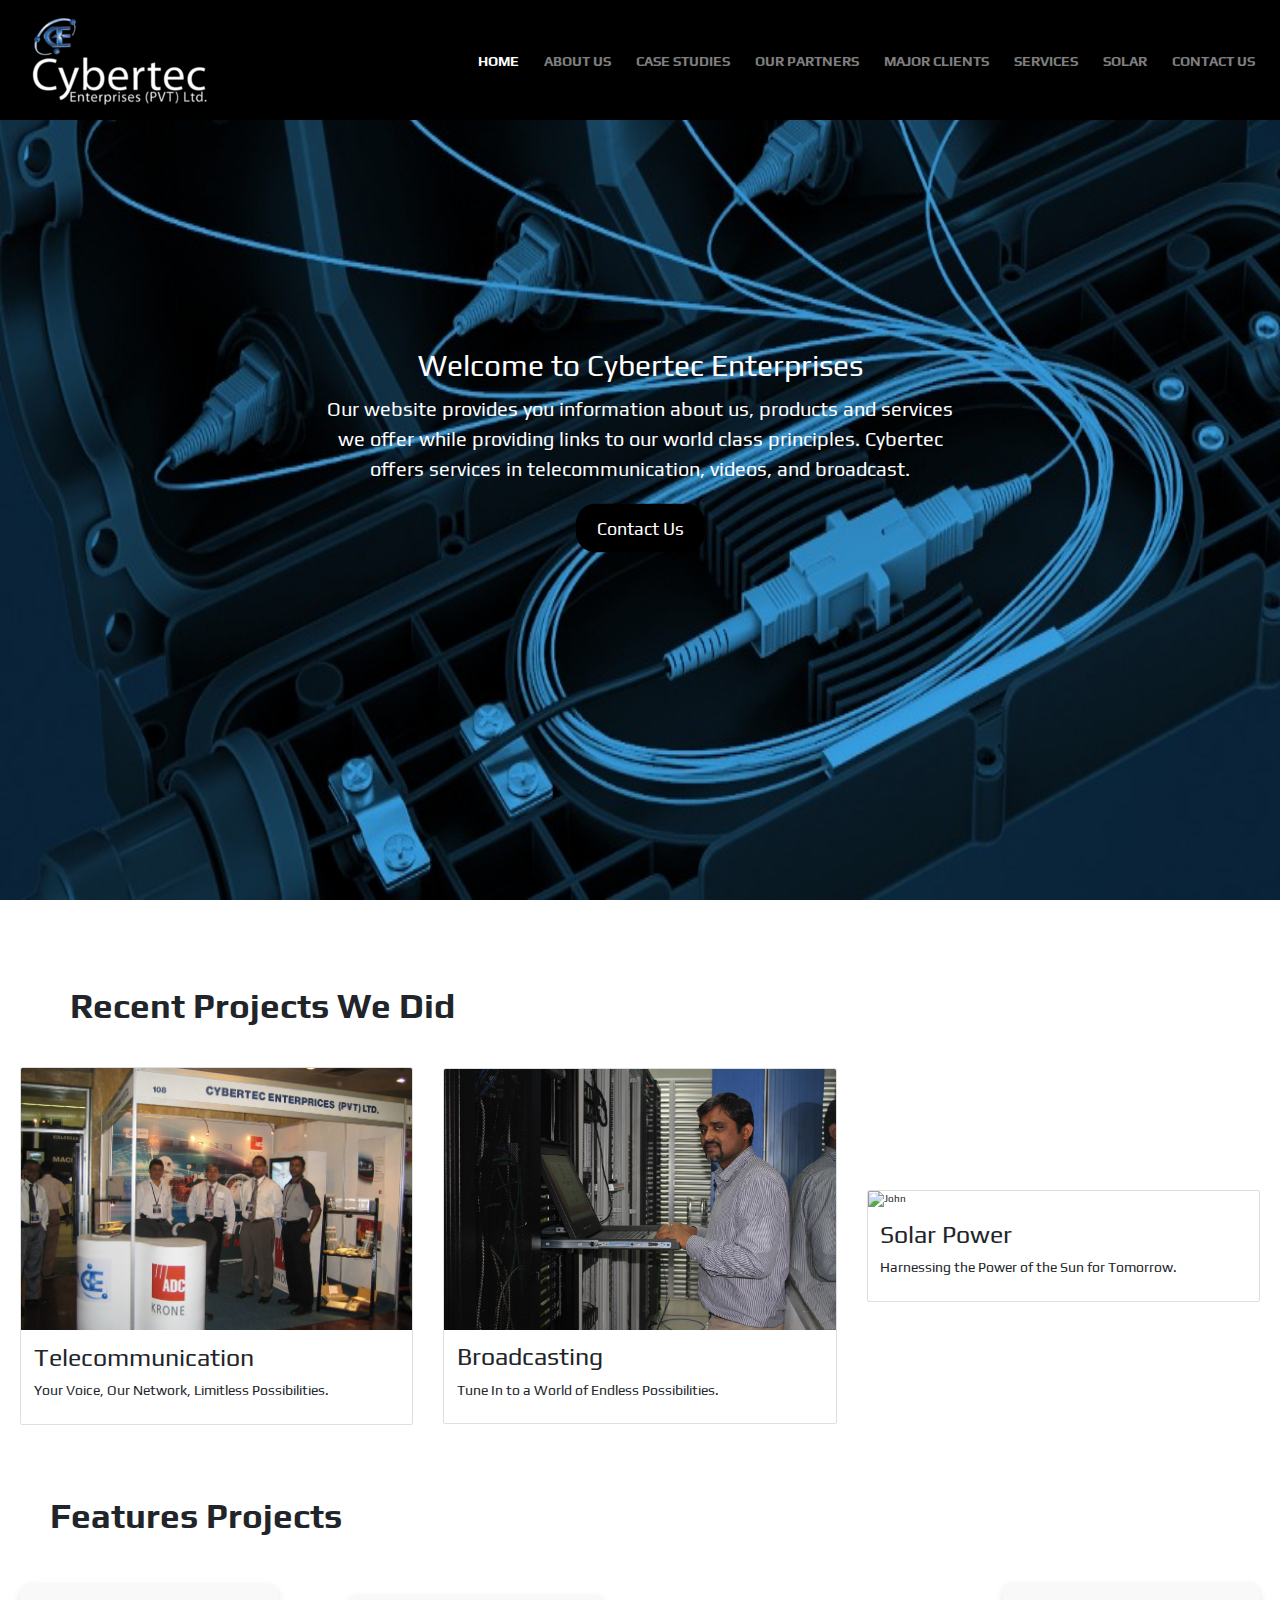
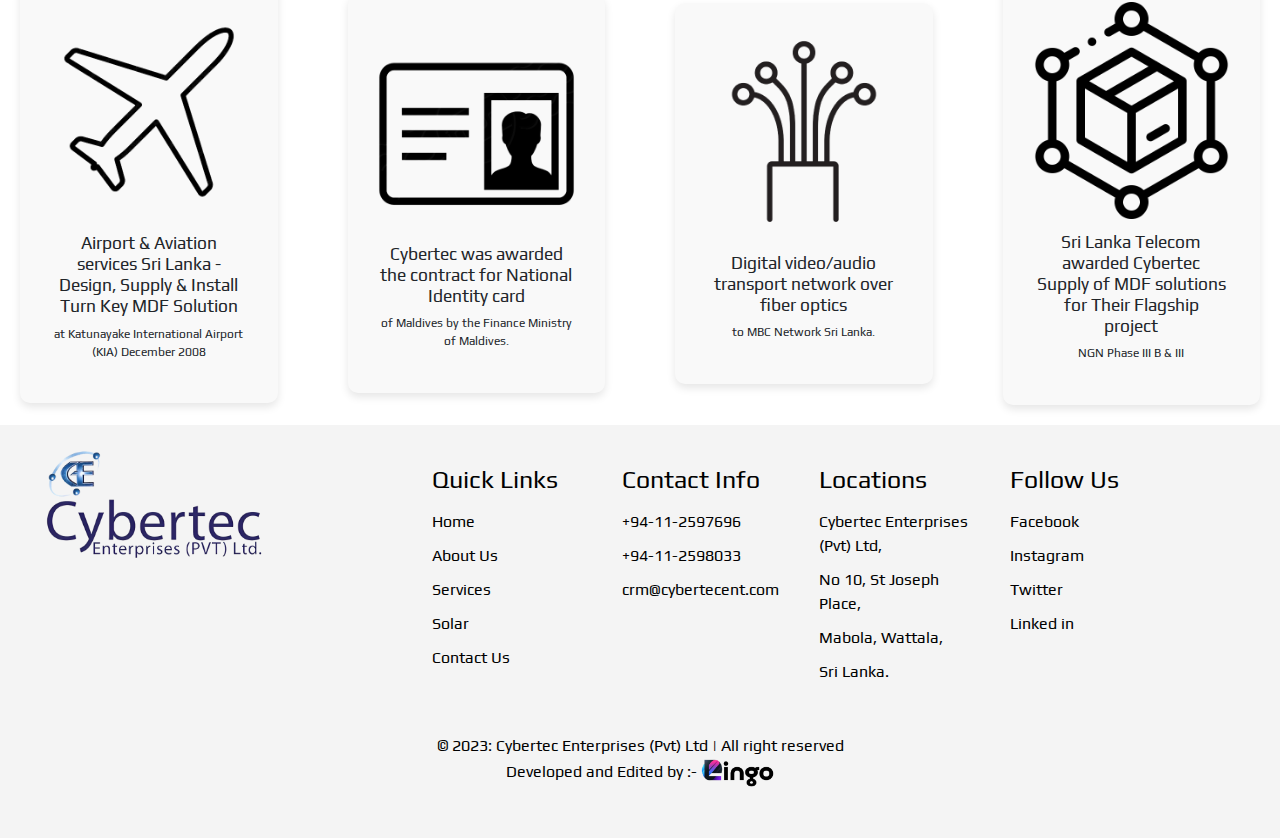
==== commit 5262be75: "image change" ====
--- a/index.html
+++ b/index.html
@@ -60,7 +60,7 @@
         <section>
             <div class="slideshow-container">
                 <div class="slideshow-images">
-                    <img src="img1.jpg" alt="Image 1">
+                    <img src="img11.jpg" alt="Image 1">
                     <img src="img2.jpg" alt="Image 2">
                     <img src="img3.jpg" alt="Image 3">
                 </div>
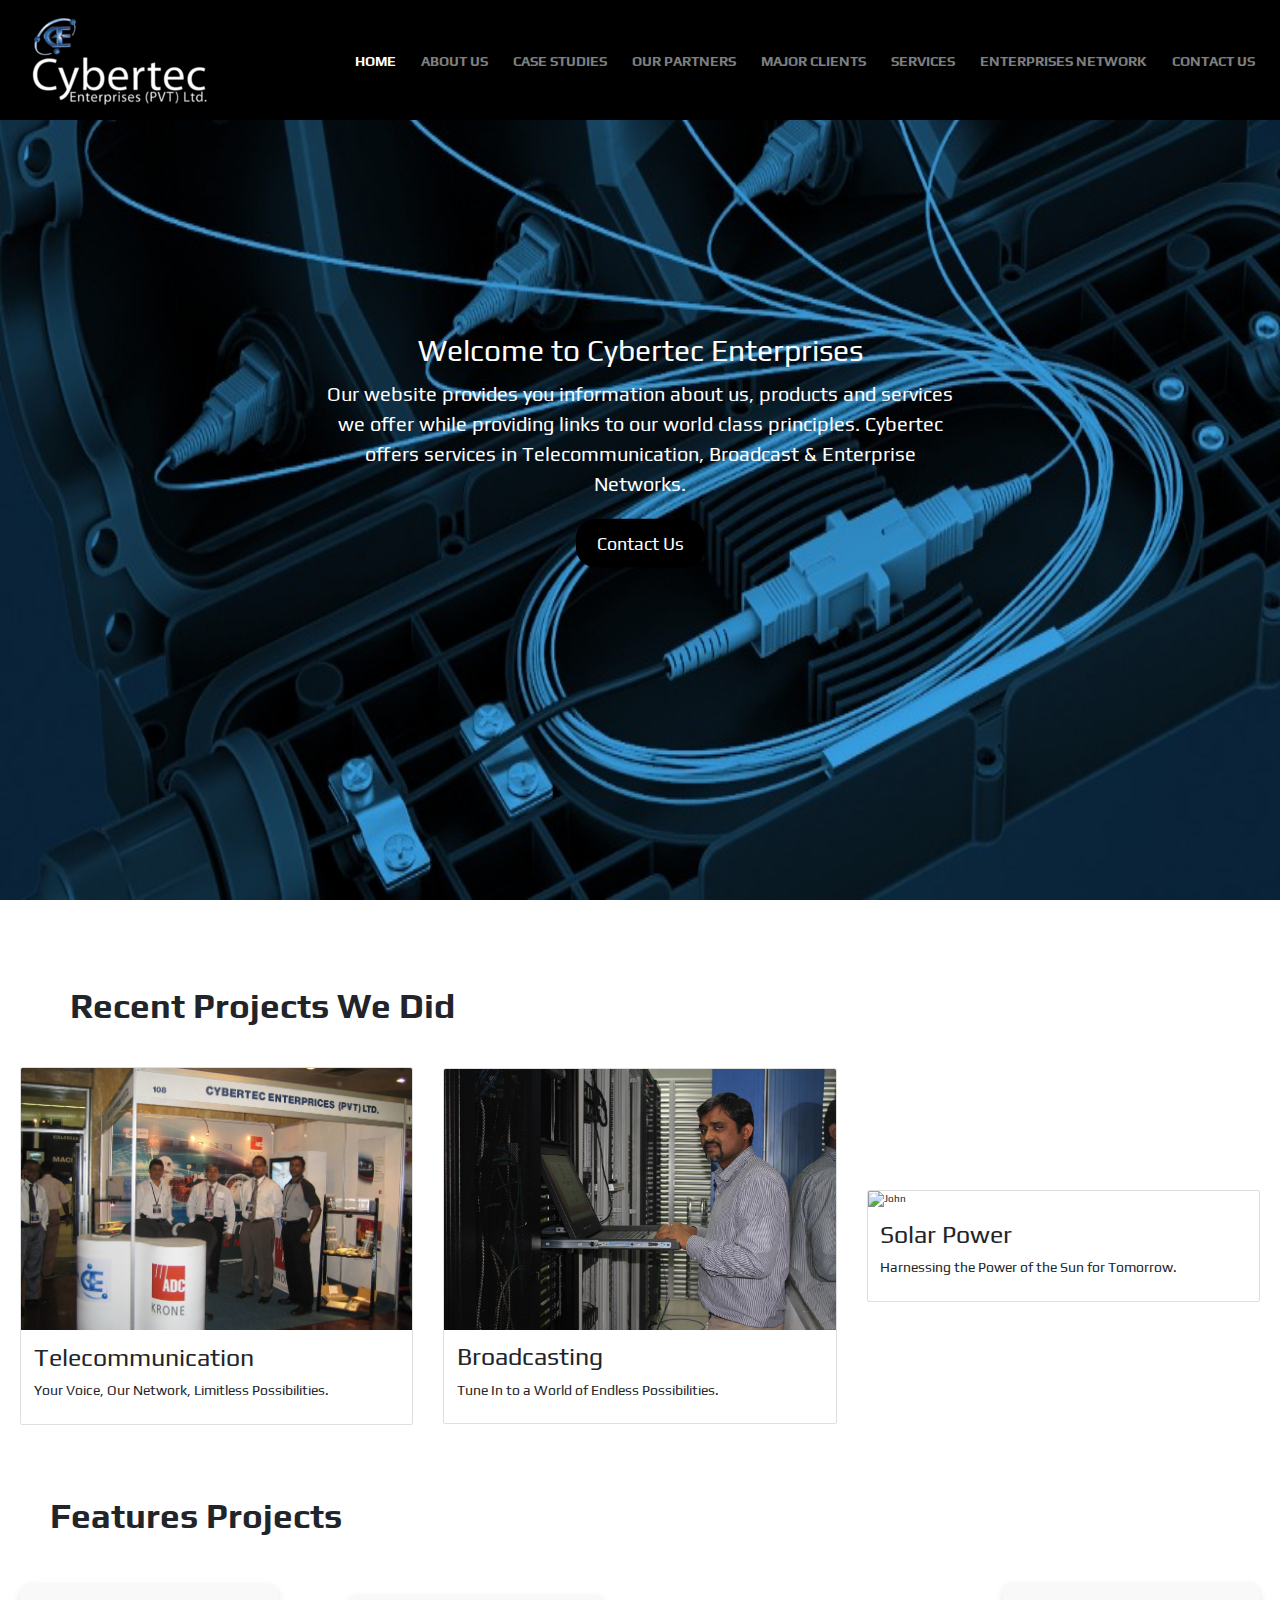
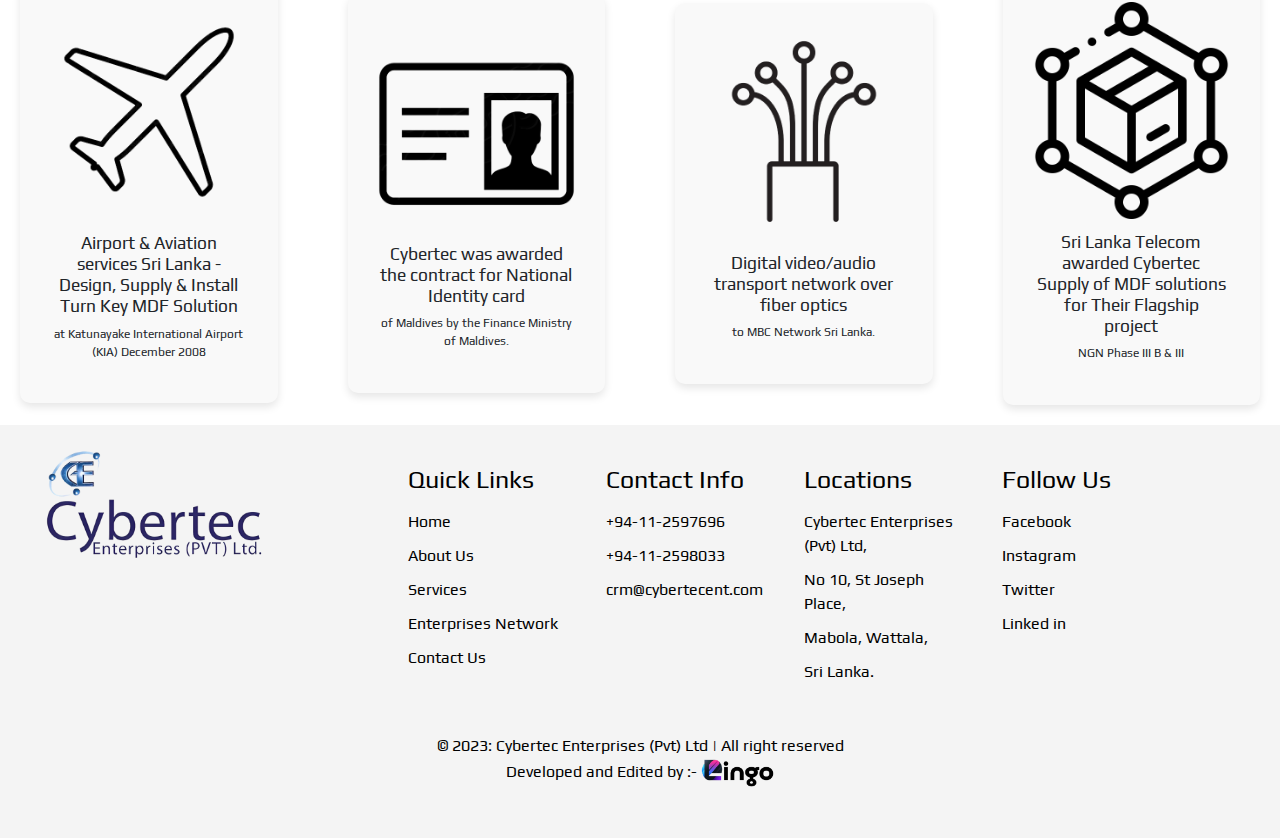
==== commit 1958dcf2: "yet to finish" ====
--- a/index.html
+++ b/index.html
@@ -46,7 +46,7 @@
                                 <a class="nav-link" href="services.html">Services</a>
                             </li>
                             <li class="nav-item">
-                                <a class="nav-link" href="solar.html">Solar</a>
+                                <a class="nav-link" href="solar.html">Enterprises Network</a>
                             </li>
                             <li class="nav-item">
                                 <a class="nav-link" href="contactus.html">Contact Us</a>
@@ -67,7 +67,7 @@
                 
                 <div class="slideshow-text">
                     <h1>Welcome to Cybertec Enterprises</h1>
-                    <p>Our website provides you information about us, products and services we offer while providing links to our world class principles. Cybertec offers services in telecommunication, videos, and broadcast.</p>
+                    <p>Our website provides you information about us, products and services we offer while providing links to our world class principles. Cybertec offers services in Telecommunication, Broadcast & Enterprise Networks.</p>
                     <a href="contactus.html" class="btn">Contact Us</a>
                 </div>
             </div>
@@ -173,7 +173,7 @@
                             <a href="index.html">Home</a>
                             <a href="#">About Us</a>
                             <a href="services.html">Services</a>
-                            <a href="solar.html">Solar</a>
+                            <a href="solar.html">Enterprises Network</a>
                             <a href="contactus.html">Contact Us</a>
                         </div>
                         <div class="box">
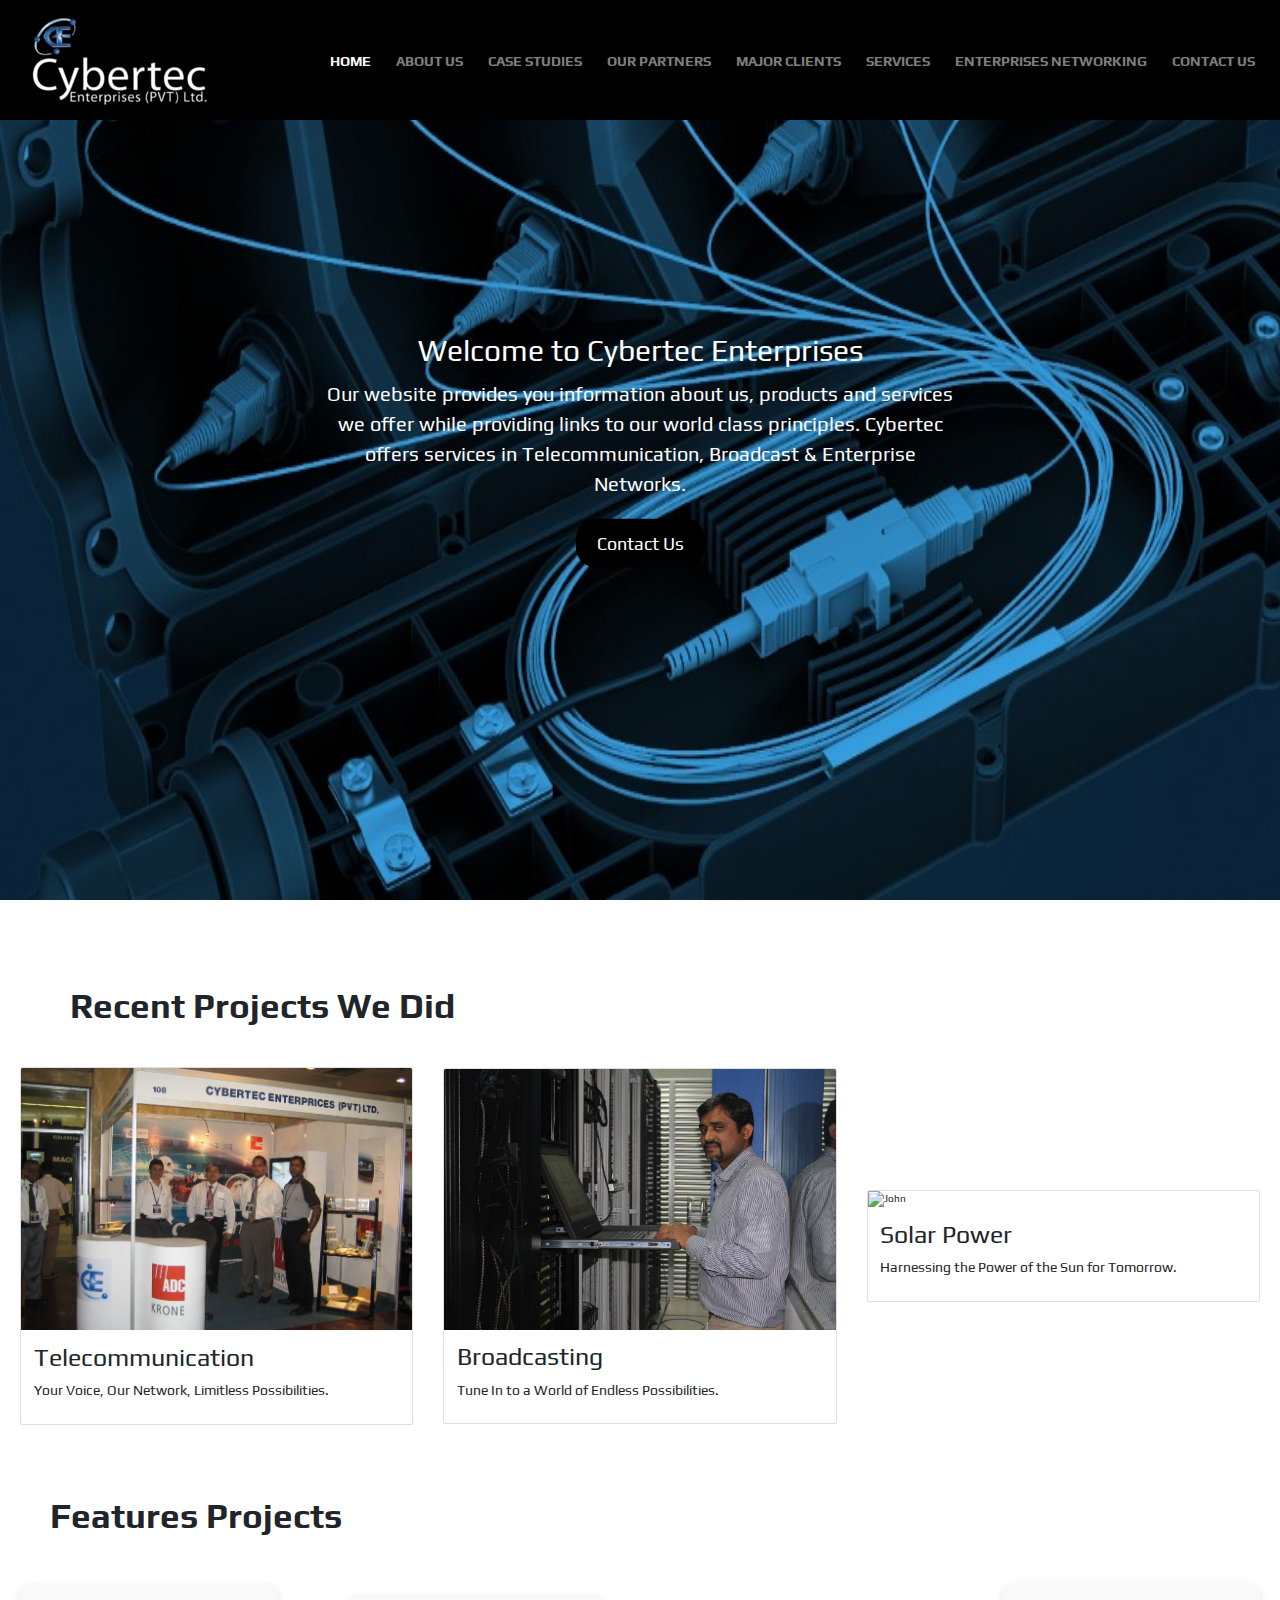
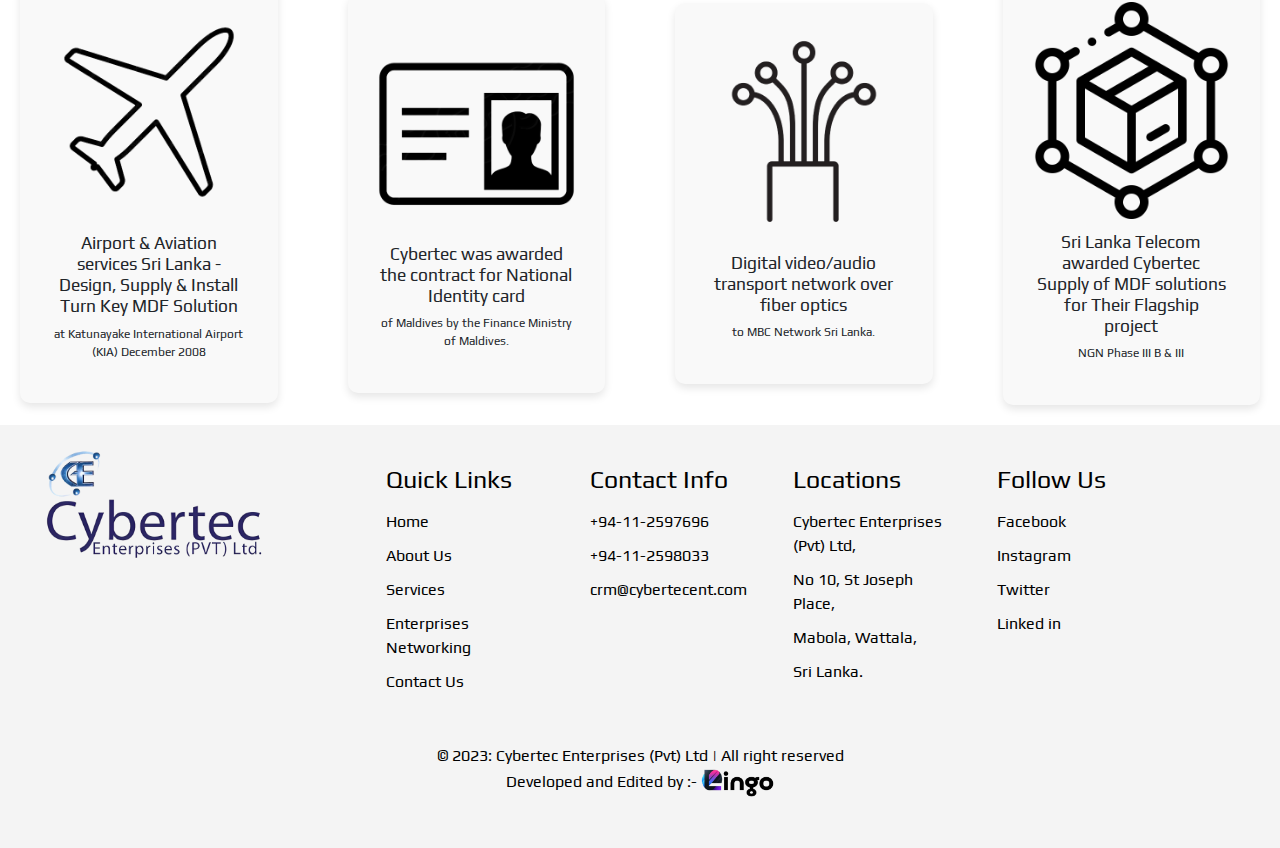
==== commit 04bd204a: "update page" ====
--- a/index.html
+++ b/index.html
@@ -46,7 +46,7 @@
                                 <a class="nav-link" href="services.html">Services</a>
                             </li>
                             <li class="nav-item">
-                                <a class="nav-link" href="solar.html">Enterprises Network</a>
+                                <a class="nav-link" href="solar.html">Enterprises Networking</a>
                             </li>
                             <li class="nav-item">
                                 <a class="nav-link" href="contactus.html">Contact Us</a>
@@ -173,7 +173,7 @@
                             <a href="index.html">Home</a>
                             <a href="#">About Us</a>
                             <a href="services.html">Services</a>
-                            <a href="solar.html">Enterprises Network</a>
+                            <a href="solar.html">Enterprises Networking</a>
                             <a href="contactus.html">Contact Us</a>
                         </div>
                         <div class="box">
--- a/style.css
+++ b/style.css
@@ -274,7 +274,7 @@
 .box {
     flex: 1;
     margin-bottom: 2rem;
-    padding: 0 1rem;
+    padding: 0rem 1rem;
     text-align: left;
 }
 
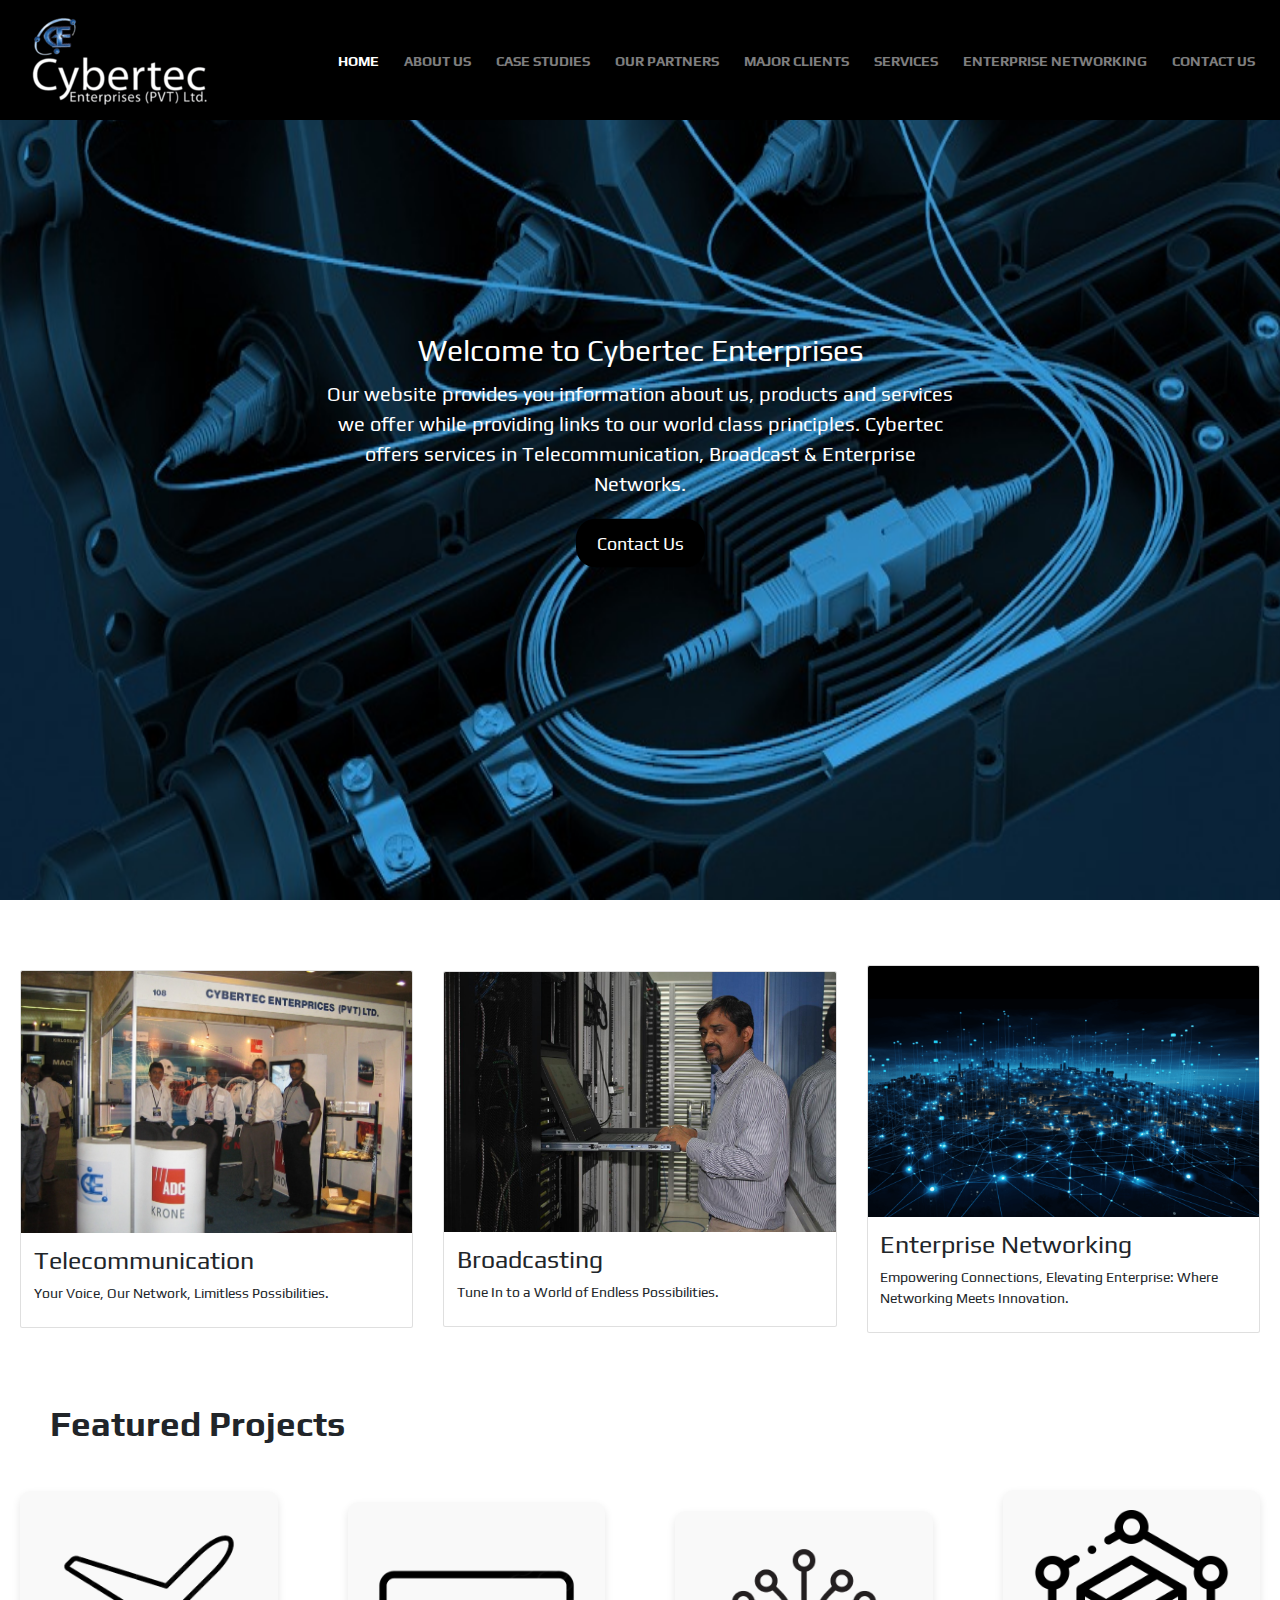
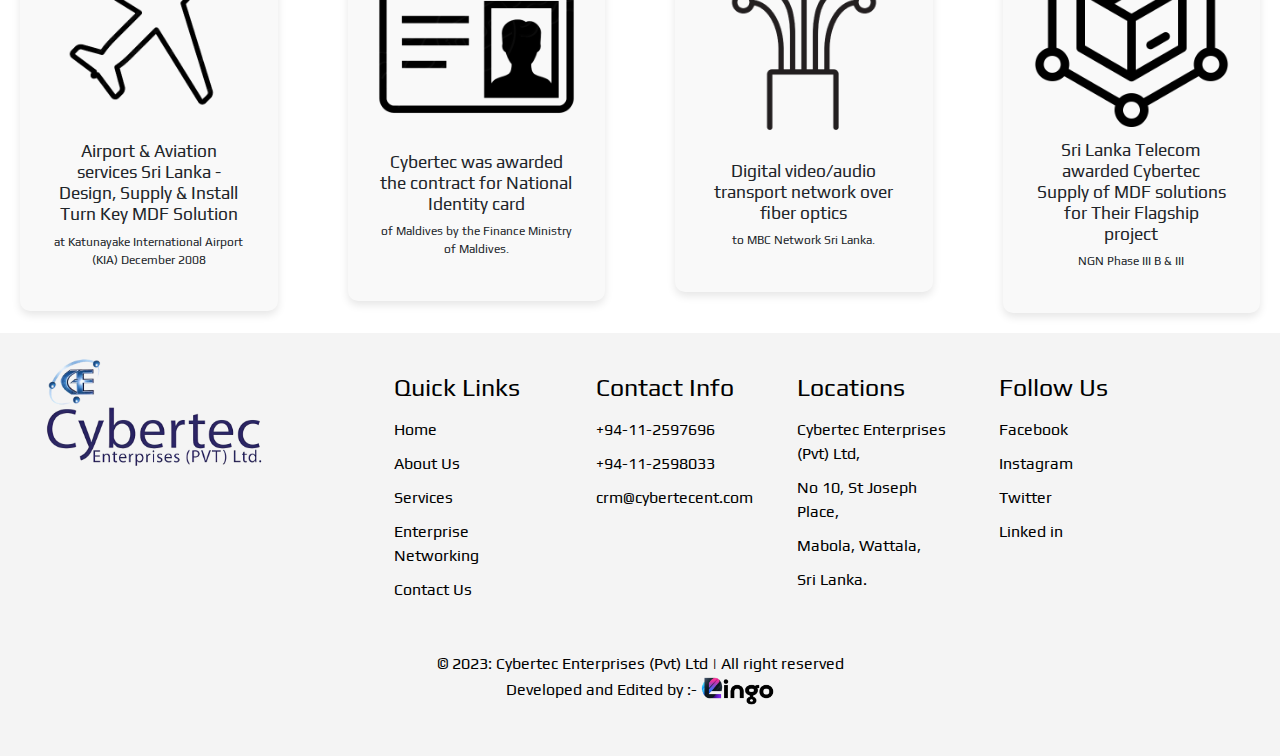
==== commit 13bc888f: "Final website" ====
--- a/index.html
+++ b/index.html
@@ -46,7 +46,7 @@
                                 <a class="nav-link" href="services.html">Services</a>
                             </li>
                             <li class="nav-item">
-                                <a class="nav-link" href="solar.html">Enterprises Networking</a>
+                                <a class="nav-link" href="solar.html">Enterprise Networking</a>
                             </li>
                             <li class="nav-item">
                                 <a class="nav-link" href="contactus.html">Contact Us</a>
@@ -77,7 +77,6 @@
 
         <section><br>
             <div class="content2">
-                <h1 class="title">Recent Projects We Did</h1><br>
                 <div class="row">
                     <div class="col-md-4">
                         <div class="card">
@@ -101,10 +100,10 @@
 
                     <div class="col-md-4">
                         <div class="card">
-                            <img src="images/solar.jpg" alt="John" class="card-img-top">
-                            <div class="card-body">
-                                <h1 class="card-title">Solar Power</h1>
-                                <p class="card-text">Harnessing the Power of the Sun for Tomorrow.</p>
+                            <img src="en2.png" alt="John" class="card-img-top">
+                            <div class="card-body">
+                                <h1 class="card-title">Enterprise Networking</h1>
+                                <p class="card-text">Empowering Connections, Elevating Enterprise: Where Networking Meets Innovation.</p>
                             </div>
                         </div>
                     </div>
@@ -116,7 +115,7 @@
 
         <section>
             <div class="content3">
-                <h1 class="title1">Features Projects</h1>
+                <h1 class="title1">Featured Projects</h1>
                 <div class="row">
                     <div class="col-md-3">
                         <div class="card2">
@@ -173,7 +172,7 @@
                             <a href="index.html">Home</a>
                             <a href="#">About Us</a>
                             <a href="services.html">Services</a>
-                            <a href="solar.html">Enterprises Networking</a>
+                            <a href="solar.html">Enterprise Networking</a>
                             <a href="contactus.html">Contact Us</a>
                         </div>
                         <div class="box">
@@ -191,7 +190,7 @@
                         </div>
                         <div class="box">
                             <h3>Follow Us</h3>
-                            <a href="#">Facebook</a>
+                            <a href="https://www.facebook.com/cybertecent?mibextid=WC7FNe&rdid=NyplIV6oWL7qSe41">Facebook</a>
                             <a href="#">Instagram</a>
                             <a href="#">Twitter</a>
                             <a href="#">Linked in</a>
